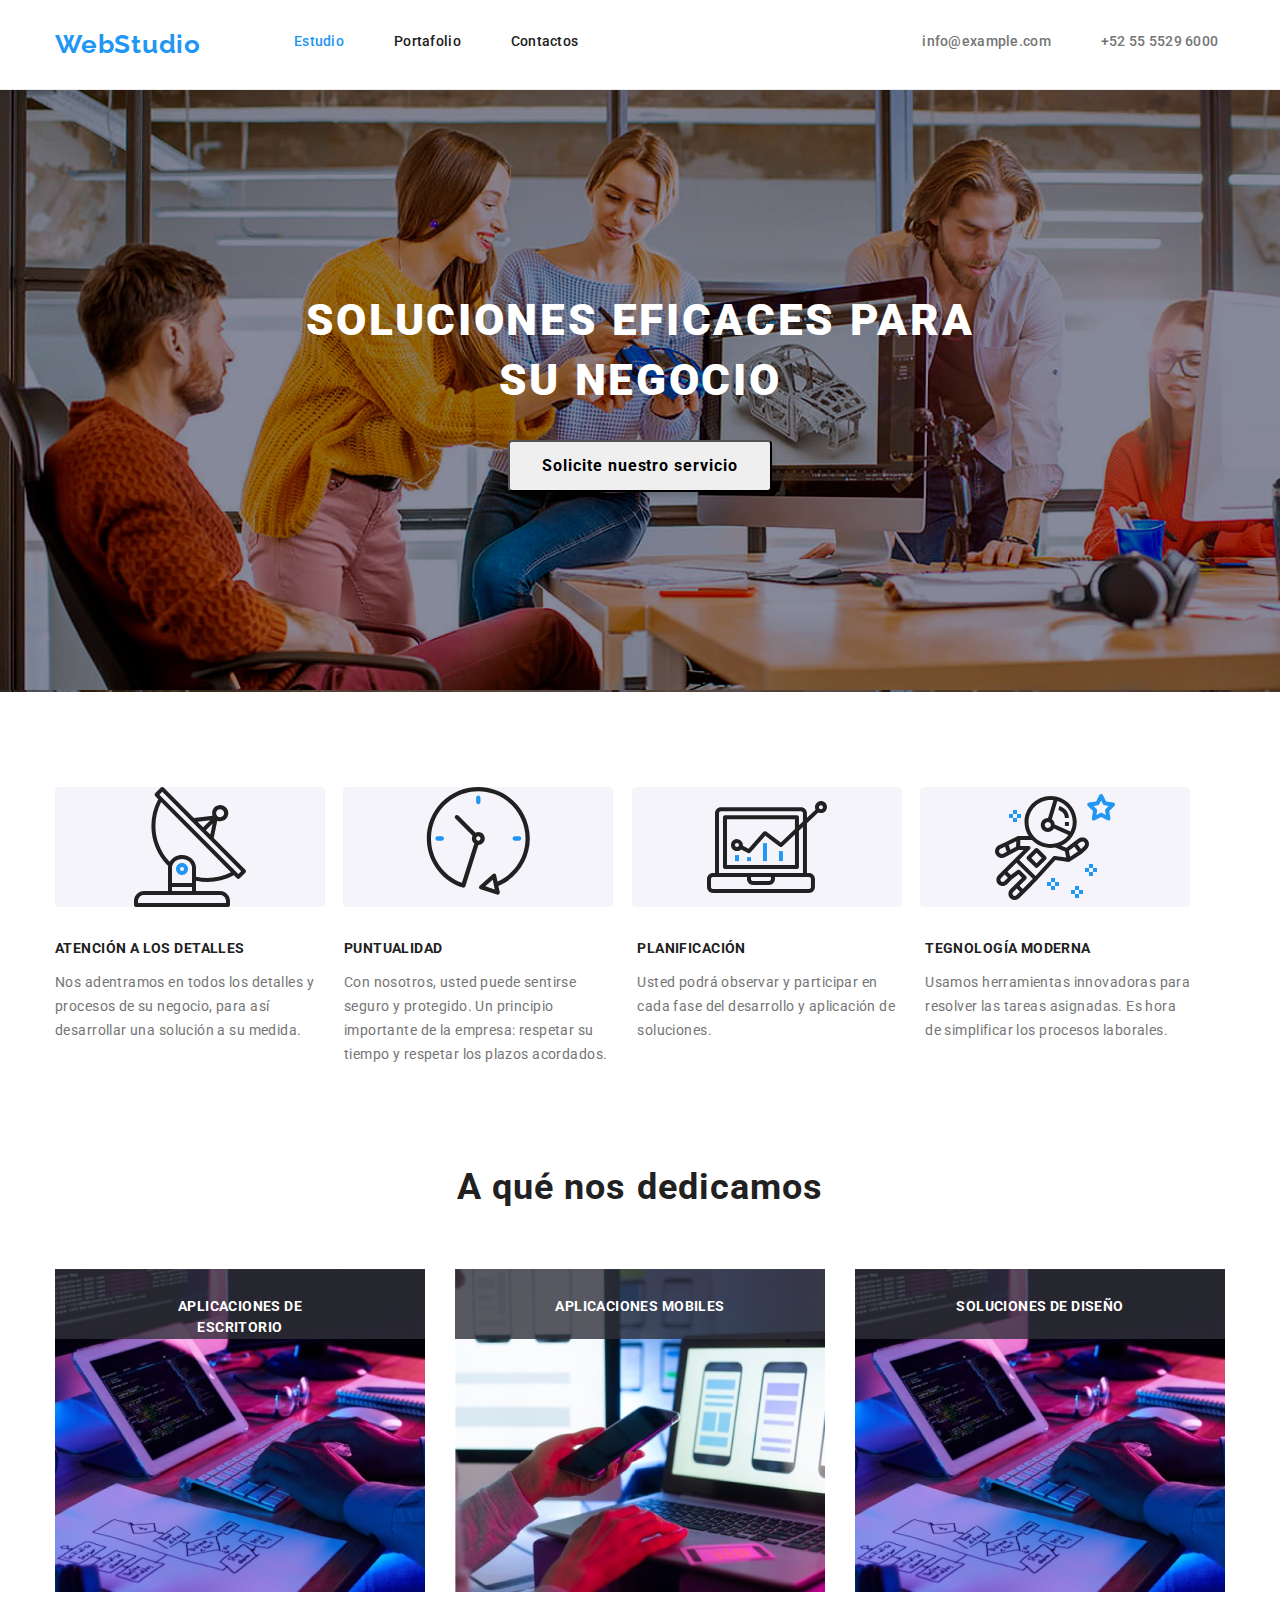
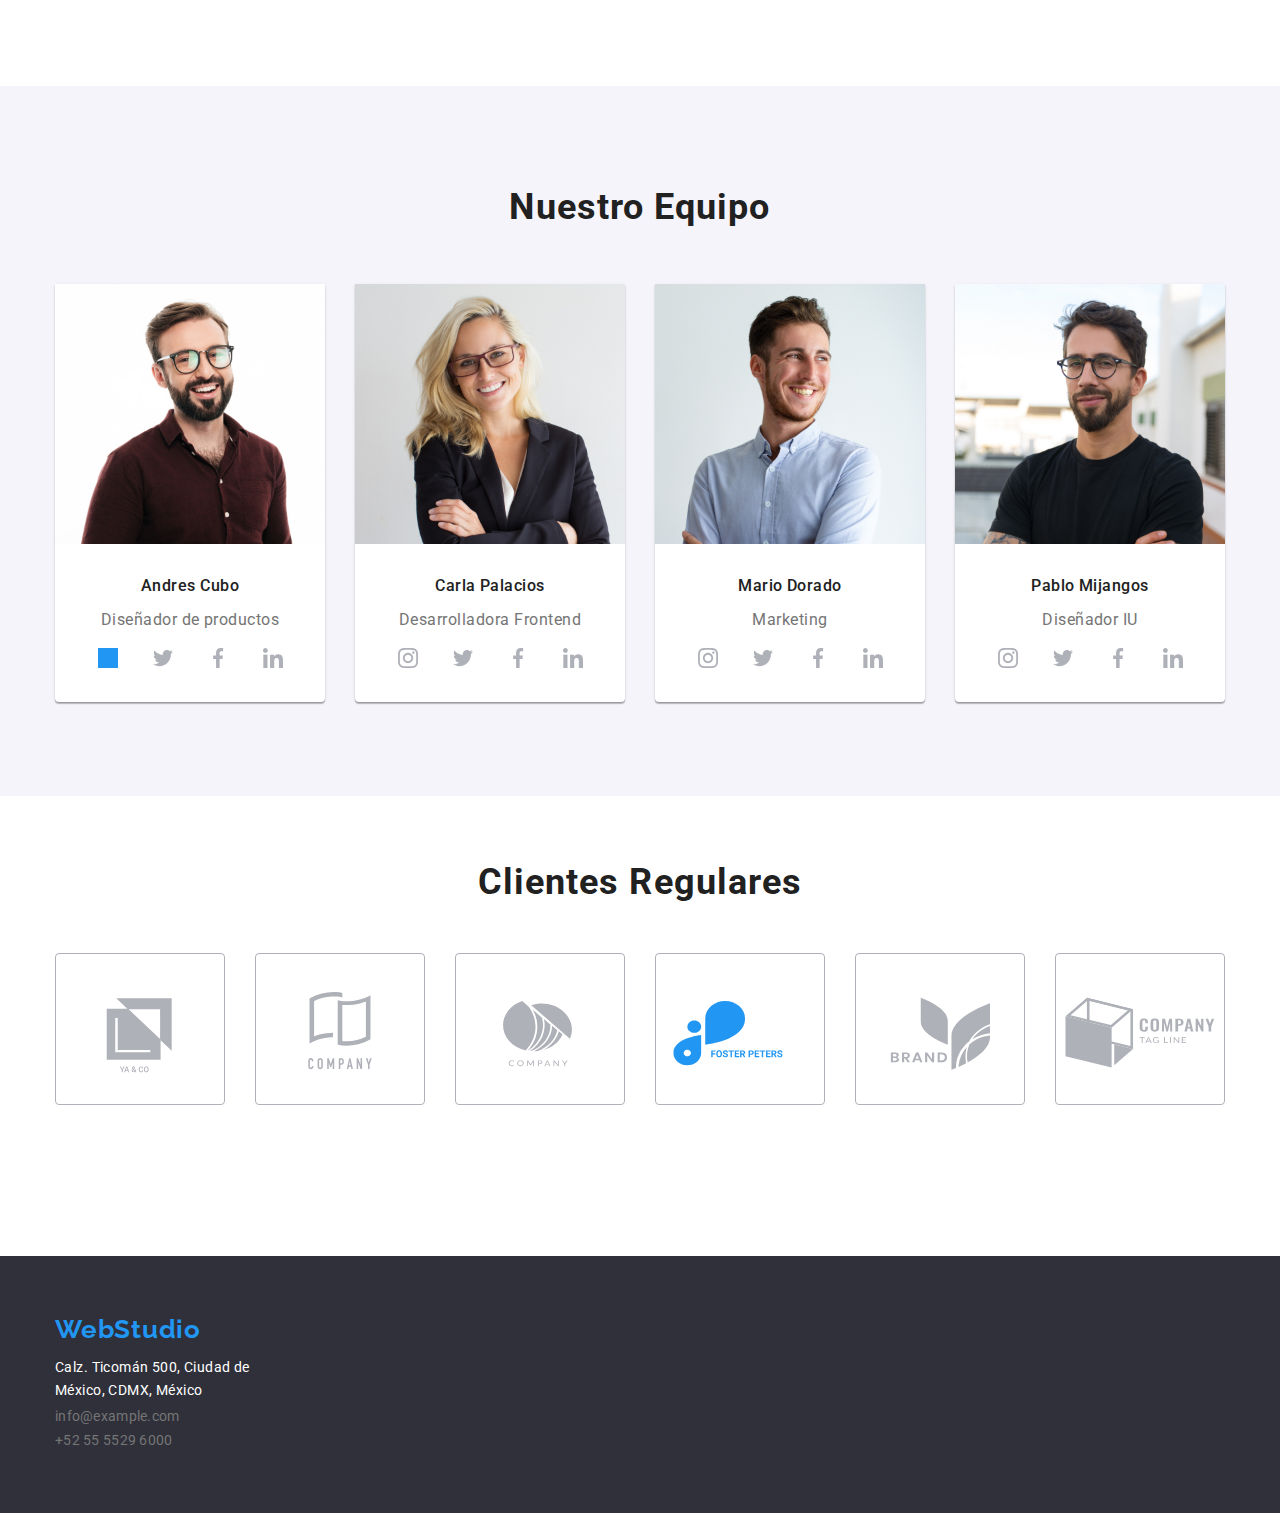
==== index.html @ c30c20b8 "Cambios de medio de al codigo para complementar la actividad" ====
<!DOCTYPE html>
<html lang="en">
  <head>
    <meta charset="UTF-8" />
    <meta http-equiv="X-UA-Compatible" content="IE=edge" />
    <meta name="viewport" content="width=device-width, initial-scale=1.0" />
    <title>Tarea de Casa</title>
    <link
      rel="stylesheet"
      href="https://cdnjs.cloudflare.com/ajax/libs/modern-normalize/1.0.0/modern-normalize.min.css"
    />
    <link rel="stylesheet" href="./css/styles.css" />
    <link rel="preconnect" href="https://fonts.googleapis.com" />
    <link rel="preconnect" href="https://fonts.gstatic.com" crossorigin />
    <link
      href="https://fonts.googleapis.com/css2?family=Raleway:wght@700&family=Roboto:wght@400;500;700;900&display=swap"
      rel="stylesheet"
    />
  </head>
  <body>
    <header class="container-header">
      <div class="container flex">
        <nav class="container-nav">
          <a class="header-webstudio" href="webStudio">WebStudio</a>
          <ul class="set-header">
            <li class="item-header">
              <a class="header-text" style="color: #2196f3" href="./index.html">
                Estudio</a
              >
            </li>
            <li class="item-header">
              <a class="header-text" href="./portafolio.html"> Portafolio</a>
            </li>
            <li class="item-header">
              <a class="header-text" href="Contactos"> Contactos</a>
            </li>
          </ul>
        </nav>
        <ul class="set-link-header">
          <li class="item-header">
            <a class="a-header-text" href="info@example.com">
              info@example.com
            </a>
          </li>
          <li class="item-header">
            <a class="a-header-text" href="+525555296000"> +52 55 5529 6000 </a>
          </li>
        </ul>
      </div>
    </header>
    <main>
      <section class="container-heroes">
        <div class="container">
          <h1 class="heroes-title">
            SOLUCIONES EFICACES PARA <br />
            SU NEGOCIO
          </h1>
          <button class="heroes-button" type="button">
            Solicite nuestro servicio
          </button>
        </div>
      </section>
      <!--Grupo 1-->
      <section class="container-indicators">
        <div class="container">
          <div class="box-indicators">
            <svg>
              <use href="./icomoon/symbol-defs.svg#icon-antena-1"></use>
            </svg>
          </div>
          <div class="box-indicators">
            <svg>
              <use href="./icomoon/symbol-defs.svg#icon-reloj-1"></use>
            </svg>
          </div>
          <div class="box-indicators">
            <svg>
              <use href="./icomoon/symbol-defs.svg#icon-diagrama-1"></use>
            </svg>
          </div>
          <div class="box-indicators">
            <svg>
              <use href="./icomoon/symbol-defs.svg#icon-astronauta-1"></use>
            </svg>
          </div>
          <ul class="card-set-indicators">
            <li class="item-indicators">
              <h3 class="indicators-title">ATENCIÓN A LOS DETALLES</h3>
              <p class="indicators-text">
                Nos adentramos en todos los detalles y<br />procesos de su
                negocio, para así <br />desarrollar una solución a su medida.
              </p>
            </li>
            <li class="item-indicators">
              <h3 class="indicators-title">PUNTUALIDAD</h3>
              <p class="indicators-text">
                Con nosotros, usted puede sentirse <br />seguro y protegido. Un
                principio <br />importante de la empresa: respetar su
                <br />tiempo y respetar los plazos acordados.
              </p>
            </li>
            <li class="item-indicators">
              <h3 class="indicators-title">PLANIFICACIÓN</h3>
              <p class="indicators-text">
                Usted podrá observar y participar en <br />cada fase del
                desarrollo y aplicación de <br />soluciones.
              </p>
            </li>
            <li class="item-indicators">
              <h3 class="indicators-title">TEGNOLOGÍA MODERNA</h3>
              <p class="indicators-text">
                Usamos herramientas innovadoras para <br />resolver las tareas
                asignadas. Es hora <br />de simplificar los procesos laborales.
              </p>
            </li>
          </ul>
        </div>
      </section>
      <!--Grupo 3-->
      <section class="container-dedicate">
        <div class="container">
          <h2 class="dedicate-our-title">A qué nos dedicamos</h2>
          <ul class="set-images-dedicate">
            <!--imagen 1-->
            <li class="background desktop-applications">
              <div class="box-dedicate-bottom">
                <p class="text-dedicate">APLICACIONES DE ESCRITORIO</p>
              </div>
            </li>
            <!--imagen 3-->
            <li class="background mobile-apps">
              <div class="box-dedicate-bottom">
                <p class="text-dedicate">APLICACIONES MOBILES</p>
              </div>
            </li>
            <!--imagen 4-->
            <li class="background design-solutions">
              <div class="box-dedicate-bottom">
                <p class="text-dedicate">SOLUCIONES DE DISEÑO</p>
              </div>
            </li>
          </ul>
        </div>
      </section>
      <!--Grupo 2-->
      <section class="our-team">
        <div class="container">
          <h2 class="title-our-team">Nuestro Equipo</h2>
          <!--Tarjetas del equipo-->
          <ul class="set-images-team">
            <!--Tarjeta 1-->
            <li class="item-our-team">
              <img
                class="images-our-team"
                src="./images/andrescubos.jpg"
                alt="Primer Miembro del Equipo"
                width="270"
                height="260"
              />
              <h3 class="name-employee">Andres Cubo</h3>
              <p class="function-employee">Diseñador de productos</p>
              <div class="icons-our-team">
                <svg class="instagram-2">
                  <use href="./icomoon/symbol-defs.svg#icon-instagram-1"></use>
                </svg>
                <svg class="twitter">
                  <use href="./icomoon/symbol-defs.svg#icon-twitter"></use>
                </svg>
                <svg class="facebook">
                  <use href="./icomoon/symbol-defs.svg#icon-facebook"></use>
                </svg>
                <svg class="linkedin">
                  <use href="./icomoon/symbol-defs.svg#icon-linkedin"></use>
                </svg>
              </div>
            </li>
            <!--Tarjeta 2-->
            <li class="item-our-team">
              <img
                class="images-our-team"
                src="./images/carlapalacios.jpg"
                alt="Segundo Miembro del Equipo"
                width="270"
                height="260"
              />
              <h3 class="name-employee">Carla Palacios</h3>
              <p class="function-employee">Desarrolladora Frontend</p>
              <div class="icons-our-team">
                <svg class="instagram-1">
                  <use href="./icomoon/symbol-defs.svg#icon-instagram"></use>
                </svg>
                <svg class="twitter">
                  <use href="./icomoon/symbol-defs.svg#icon-twitter"></use>
                </svg>
                <svg class="facebook">
                  <use href="./icomoon/symbol-defs.svg#icon-facebook"></use>
                </svg>
                <svg class="linkedin">
                  <use href="./icomoon/symbol-defs.svg#icon-linkedin"></use>
                </svg>
              </div>
            </li>
            <!--Tarjeta 3-->
            <li class="item-our-team">
              <img
                class="images-our-team"
                src="./images/mariodorado.jpg"
                alt="Tercer Miembro del Equipo"
                width="270"
                height="260"
              />
              <h3 class="name-employee">Mario Dorado</h3>
              <p class="function-employee">Marketing</p>
              <div class="icons-our-team">
                <svg class="instagram-1">
                  <use href="./icomoon/symbol-defs.svg#icon-instagram"></use>
                </svg>
                <svg class="twitter">
                  <use href="./icomoon/symbol-defs.svg#icon-twitter"></use>
                </svg>
                <svg class="facebook">
                  <use href="./icomoon/symbol-defs.svg#icon-facebook"></use>
                </svg>
                <svg class="linkedin">
                  <use href="./icomoon/symbol-defs.svg#icon-linkedin"></use>
                </svg>
              </div>
            </li>
            <!--Tarjeta 4-->
            <li class="item-our-team">
              <img
                class="images-our-team"
                src="./images/pablomijangos.jpg"
                alt="cuarto Miembro del Equipo"
                width="270"
                height="260"
              />
              <h3 class="name-employee">Pablo Mijangos</h3>
              <p class="function-employee">Diseñador IU</p>
              <div class="icons-our-team">
                <div>
                  <svg class="instagram-1">
                    <use href="./icomoon/symbol-defs.svg#icon-instagram"></use>
                  </svg>
                </div>
                <svg class="twitter">
                  <use href="./icomoon/symbol-defs.svg#icon-twitter"></use>
                </svg>
                <svg class="facebook">
                  <use href="./icomoon/symbol-defs.svg#icon-facebook"></use>
                </svg>
                <svg class="linkedin">
                  <use href="./icomoon/symbol-defs.svg#icon-linkedin"></use>
                </svg>
              </div>
            </li>
          </ul>
        </div>
      </section>
      <section class="container-regular-customers">
        <div class="container">
          <h2 class="title-regular-customers">Clientes Regulares</h2>
          <div class="box-regular-customer">
            <svg class="logos-regular-customer">
              <use
                class="item-regular-customer"
                href="./icomoon/symbol-defs.svg#icon-logo-1"
              ></use>
            </svg>
            <svg class="logos-regular-customer">
              <use
                class="item-regular-customer"
                href="./icomoon/symbol-defs.svg#icon-logo-2"
              ></use>
            </svg>
            <svg class="logos-regular-customer">
              <use
                class="item-regular-customer"
                href="./icomoon/symbol-defs.svg#icon-logo-3"
              ></use>
            </svg>
            <svg class="logos-regular-customer">
              <use
                class="item-regular-customer"
                href="./icomoon/symbol-defs.svg#icon-logo-4"
              ></use>
            </svg>
            <svg class="logos-regular-customer">
              <use
                class="item-regular-customer"
                href="./icomoon/symbol-defs.svg#icon-logo-5"
              ></use>
            </svg>
            <svg class="logos-regular-customer">
              <use
                class="item-regular-customer"
                href="./icomoon/symbol-defs.svg#icon-logo-6"
              ></use>
            </svg>
          </div>
        </div>
      </section>
    </main>
    <!--Base-->
    <footer class="container-footer">
      <div class="container">
        <a class="header-webstudio-footer" href="webStudio">WebStudio</a>
        <address class="address-footer">
          <p class="p-footer">
            Calz. Ticomán 500, Ciudad de <br />México, CDMX, México
          </p>
          <ul class="set-addrees-footer">
            <li class="item-a-footer">
              <a class="a-footer" href="info@example.com"> info@example.com</a>
            </li>
            <li class="item-a-footer">
              <a class="a-footer" href="+525555296000"> +52 55 5529 6000 </a>
            </li>
          </ul>
        </address>
      </div>
    </footer>
  </body>
</html>
---- css/styles.css ----
html {
  box-sizing: border-box;
}

:root {
  --color-text: #212121;
  --background-color-heroes: #2f303a;
  --border-buttom-header-color: #ececec;
  --background-color-header: #ffffff;
  --background-color-team: #f5f4fa;
  --color-pseudoclase: #2196f3;
  --color-link: #757575;
  --item-products-border: #eeeeee;
}

*,
*::after,
*::before {
  box-sizing: inherit;
}
/* Estilos para poner a cero la sangría superior de los elementos */
h1,
h2,
h3,
h4,
h5,
h6,
p {
  margin-top: 0;
  margin-bottom: 0;
}
/* Clase para restablecer las propiedades básicas de las listas (ul) */
ul {
  list-style: none;
  padding-left: 0;
  text-decoration: none;
  margin: 0;
}
/* Clase para restablecer las propiedades básicas de los enlaces */
a {
  text-decoration: none;
  color: inherit;
}
/* Propiedades para la correcta visualización de las imágenes */
img {
  display: block;
  max-width: 100%;
  height: auto;
}
/* Propiedad para anular la cursiva en address */

address {
  font-style: normal;
}

body {
  font-size: 14px;
  font-family: 'Roboto', sans-serif;
  letter-spacing: 0.03em;
  color: var(--color-text);
}

#icon-antena-1 {
  height: 70px;
  width: 65px;
  border-radius: 0px;
}

/* header */

.container {
  width: 1200px;
  padding-left: 15px;
  padding-right: 15px;
  margin-left: auto;
  margin-right: auto;
}

.flex {
  display: flex;
}

.container-header {
  display: flex;
  background-color: var(--background-color-header);
  border-bottom: 1px solid var(--border-buttom-header-color);
}

.container-nav {
  display: flex;
}

.header-webstudio {
  color: var(--color-pseudoclase);
  font-family: 'Raleway', sans-serif;
  font-size: 26px;
  font-weight: 700;
  line-height: 1.1em;
  letter-spacing: 0.03em;
  text-align: right;
  text-decoration: none;
  padding: 30px 0px;
  margin-right: 93px;
}

.set-header {
  display: flex;
  padding: 30px 0px;
  margin-right: 344px;
}

.header-text {
  font-size: 14px;
  font-weight: 500;
  line-height: 1.7em;
  letter-spacing: 0.02em;
  text-decoration: none;
}

.header-text:hover,
.header-text:focus {
  color: var(--color-pseudoclase);
  text-decoration: underline;
}

.set-link-header {
  display: flex;
  padding: 30px 0px;
}

.item-header {
  display: flex;
}

.item-header:not(:last-child) {
  margin-right: 50px;
}

.a-header-text {
  color: var(--color-link);
  font-weight: 500;
  font-size: 14px;
  line-height: 1.7em;
  letter-spacing: 0.02em;
  text-decoration: none;
  text-align: right;
}

.a-header-text:hover,
.a-header-text:focus {
  color: var(--color-pseudoclase);
  text-decoration: underline;
}

/* Main Section Heroes */

.container-heroes {
  background-image: url(/images/Imagen.jpg);
  padding-top: 200px;
  padding-bottom: 200px;
}

.heroes-title {
  color: white;

  font-style: normal;
  font-weight: 900;
  font-size: 44px;
  line-height: 60px;

  text-align: center;
  letter-spacing: 0.06em;
  text-transform: uppercase;
}

.heroes-button {
  margin: auto;
  gap: 10px;
  padding: 10px 32px;
  font-style: normal;
  font-weight: 700;
  font-size: 16px;
  line-height: 1.8;
  display: flex;
  letter-spacing: 0.06em;
  cursor: pointer;
  box-shadow: 0px 4px 4px rgba(0, 0, 0, 0.15);
  border-radius: 4px;
  margin-top: 30px;
}

.heroes-button:hover,
.heroes-button:focus {
  background-color: var(--color-pseudoclase);
  color: white;
}

.heroes-button:active {
  background-color: var(--color-pseudoclase);
  color: white;
}

/* Main Section indicators */

.container-indicators {
  padding-top: 95px;
  padding-bottom: 94px;
}

.box-indicators {
  width: 270px;
  height: 120px;
  background: #f5f4fa;
  border-radius: 4px;
  margin-bottom: 30px;
  display: inline-flex;
  margin-right: 15px;
}

#icon-antena-1 {
  width: 70px;
  height: 65.32px;
}

.card-set-indicators {
  display: flex;
  gap: 30px;
}

.item-indicators {
}

.indicators-title {
  color: var(--color-text);
  font-size: 14px;
  font-weight: 700;
  line-height: 1.7;
  letter-spacing: 0.03em;
  text-align: left;
  margin-bottom: 10px;
}

.indicators-text {
  color: var(--color-link);
  font-size: 14px;
  font-weight: 400;
  line-height: 1.7;
  letter-spacing: 0.03em;
  text-align: left;
}

/* Main Section dedicate */

.container-dedicate {
  margin: auto;
  mix-blend-mode: normal;
}

.dedicate-our-title {
  font-size: 36px;
  font-weight: 700;
  line-height: 1.5;
  letter-spacing: 0.03em;
  text-align: center;
  margin-bottom: 55.05px;
}

.set-images-dedicate {
  display: flex;
  margin: auto;
  justify-content: center;
  gap: 30px;
}

.background {
  width: 373px;
  height: 323px;
}

.desktop-applications {
  background-image: url(/images/computablet1.jpg);
}

.mobile-apps {
  background-image: url(/images/compucelular2.jpg);
}

.design-solutions {
  background-image: url(/images/computablet1.jpg);
}

.box-dedicate-bottom {
  width: 370px;
  height: 70px;
  background: rgba(47, 48, 58, 0.8);
}

.text-dedicate {
  font-weight: 700;
  font-size: 14px;
  line-height: 1.5;
  text-align: center;
  letter-spacing: 0.03em;
  text-transform: uppercase;
  color: var(--background-color-header);
  padding: 27px 79px;
}

/* Main Section team */

.our-team {
  margin-top: 94px;
  background-color: var(--background-color-team);
}

.title-our-team {
  font-size: 36px;
  font-weight: 700;
  line-height: 1.5;
  letter-spacing: 0.03em;
  text-align: center;
  margin: auto;
  padding-top: 94px;
}

.set-images-team {
  display: flex;
  margin-top: 50px;
  padding-bottom: 94px;
  gap: 30px;
}

.item-our-team {
  box-shadow: 0px 1px 3px rgba(0, 0, 0, 0.12), 0px 1px 1px rgba(0, 0, 0, 0.14),
    0px 2px 1px rgba(0, 0, 0, 0.2);
  border-radius: 0px 0px 4px 4px;
  background-color: white;
}

.name-employee {
  color: var(--color-text);
  font-size: 16px;
  font-weight: 500;
  line-height: 1.5;
  letter-spacing: 0.03em;
  text-align: center;
  padding-top: 30px;
}

.function-employee {
  color: var(--color-link);
  font-size: 16px;
  font-weight: 400;
  line-height: 1.5;
  letter-spacing: 0.03em;
  text-align: center;
  margin-top: 10px;
}

.icons-our-team {
  display: flex;
  margin-top: 16px;
  margin-bottom: 30px;
  justify-content: center;
  gap: 35px;
}

.instagram-1 {
  height: 20px;
  width: 20px;
}

.instagram-2 {
  background-color: #2196f3;
  height: 20px;
  width: 20px;
}

.twitter {
  height: 20px;
  width: 20px;
}

.facebook {
  height: 20px;
  width: 20px;
}

.linkedin {
  height: 20px;
  width: 20px;
}

.container-regular-customers {
}

.title-regular-customers {
  font-size: 36px;
  font-weight: 700;
  line-height: 1.5;
  letter-spacing: 0.03em;
  text-align: center;
  margin-top: 59px;
  margin-bottom: 44px;
}

.box-regular-customer {
  display: flex;
  gap: 30px;
  margin-bottom: 151px;
}

.logos-regular-customer {
  box-sizing: border-box;
  border: 1px solid #afb1b8;
  border-radius: 4px;
}

.item-regular-customer {
  padding: 14px 32px;
}

/* page Briefcase*/

/* Desde este punto se maneja la pagina de portafolio */

/* main section FilterBriefcase */

.container-briefcase {
  background-color: white;
  margin: auto;
}

.set-filter-briefcase {
  display: flex;
  padding-top: 106px;
  align-items: center;
  justify-content: center;
}

.item-filter-briefcase {
  margin-right: 8px;
}

.filter-briefcase {
  border-radius: 4px;
  font-size: 16px;
  font-weight: 500;
  line-height: 1.5;
  letter-spacing: 0.03em;
  text-align: center;
  border: none;
  cursor: pointer;
  padding: 6px 24px;
}

.todo {
  background: var(--color-pseudoclase);
  color: white;
  text-align: center;
}

.filter-briefcase:hover,
.filter-briefcase:focus {
  background: var(--color-pseudoclase);
  color: white;
}

/* main section products */

.set-products {
  display: flex;
  flex-wrap: wrap;
  margin-top: 50px;
  margin-bottom: 82px;
  gap: 26px;
}

.item-products {
  background-color: var(--background-color-header);
  border-radius: 4px;
  border: 1px solid var(--item-products-border);
  margin-bottom: 30px;
}

.title-information {
  cursor: pointer;
  font-size: 18px;
  font-weight: 700;
  line-height: 1.2;
  letter-spacing: 0.06em;
  text-align: left;
  padding-top: 20px;
  padding-left: 24px;
  padding-right: 20px;
}

.contens-information {
  cursor: pointer;
  color: #757575;
  font-size: 16px;
  line-height: 1.5;
  letter-spacing: 0.03em;
  text-align: left;
  padding-left: 24px;
  padding-right: 24px;
  padding-bottom: 20px;
  margin-top: 4px;
}

/* Footer */

footer {
  color: white;
  background-color: var(--background-color-heroes);
}

.container-footer {
  padding-top: 60px;
  padding-bottom: 60px;
}

.header-webstudio-footer {
  color: var(--color-pseudoclase);
  font-family: 'Raleway', sans-serif;
  font-size: 26px;
  font-weight: 700;
  line-height: 1;
  letter-spacing: 0.03em;
  text-decoration: none;
  cursor: pointer;
  margin-top: 60px;
}

.address-footer {
  display: block;
}

.p-footer {
  font-size: 14px;
  font-weight: 400;
  line-height: 1.7;
  letter-spacing: 0.03em;
  margin-bottom: 2px;
  margin-top: 14px;
}

.set-addrees-footer {
  display: block;
  margin: auto;
}

.item-a-footer {
  margin: auto;
}

.a-footer:hover,
.a-footer:focus {
  color: var(--color-pseudoclase);
}

.a-footer:active {
  color: var(--color-pseudoclase);
}

.a-footer {
  color: var(--color-link);
  font-weight: 400;
  font-size: 14px;
  line-height: 1.7;
  letter-spacing: 0.02em;
  margin-bottom: 47px;
  padding-bottom: 9px;
}
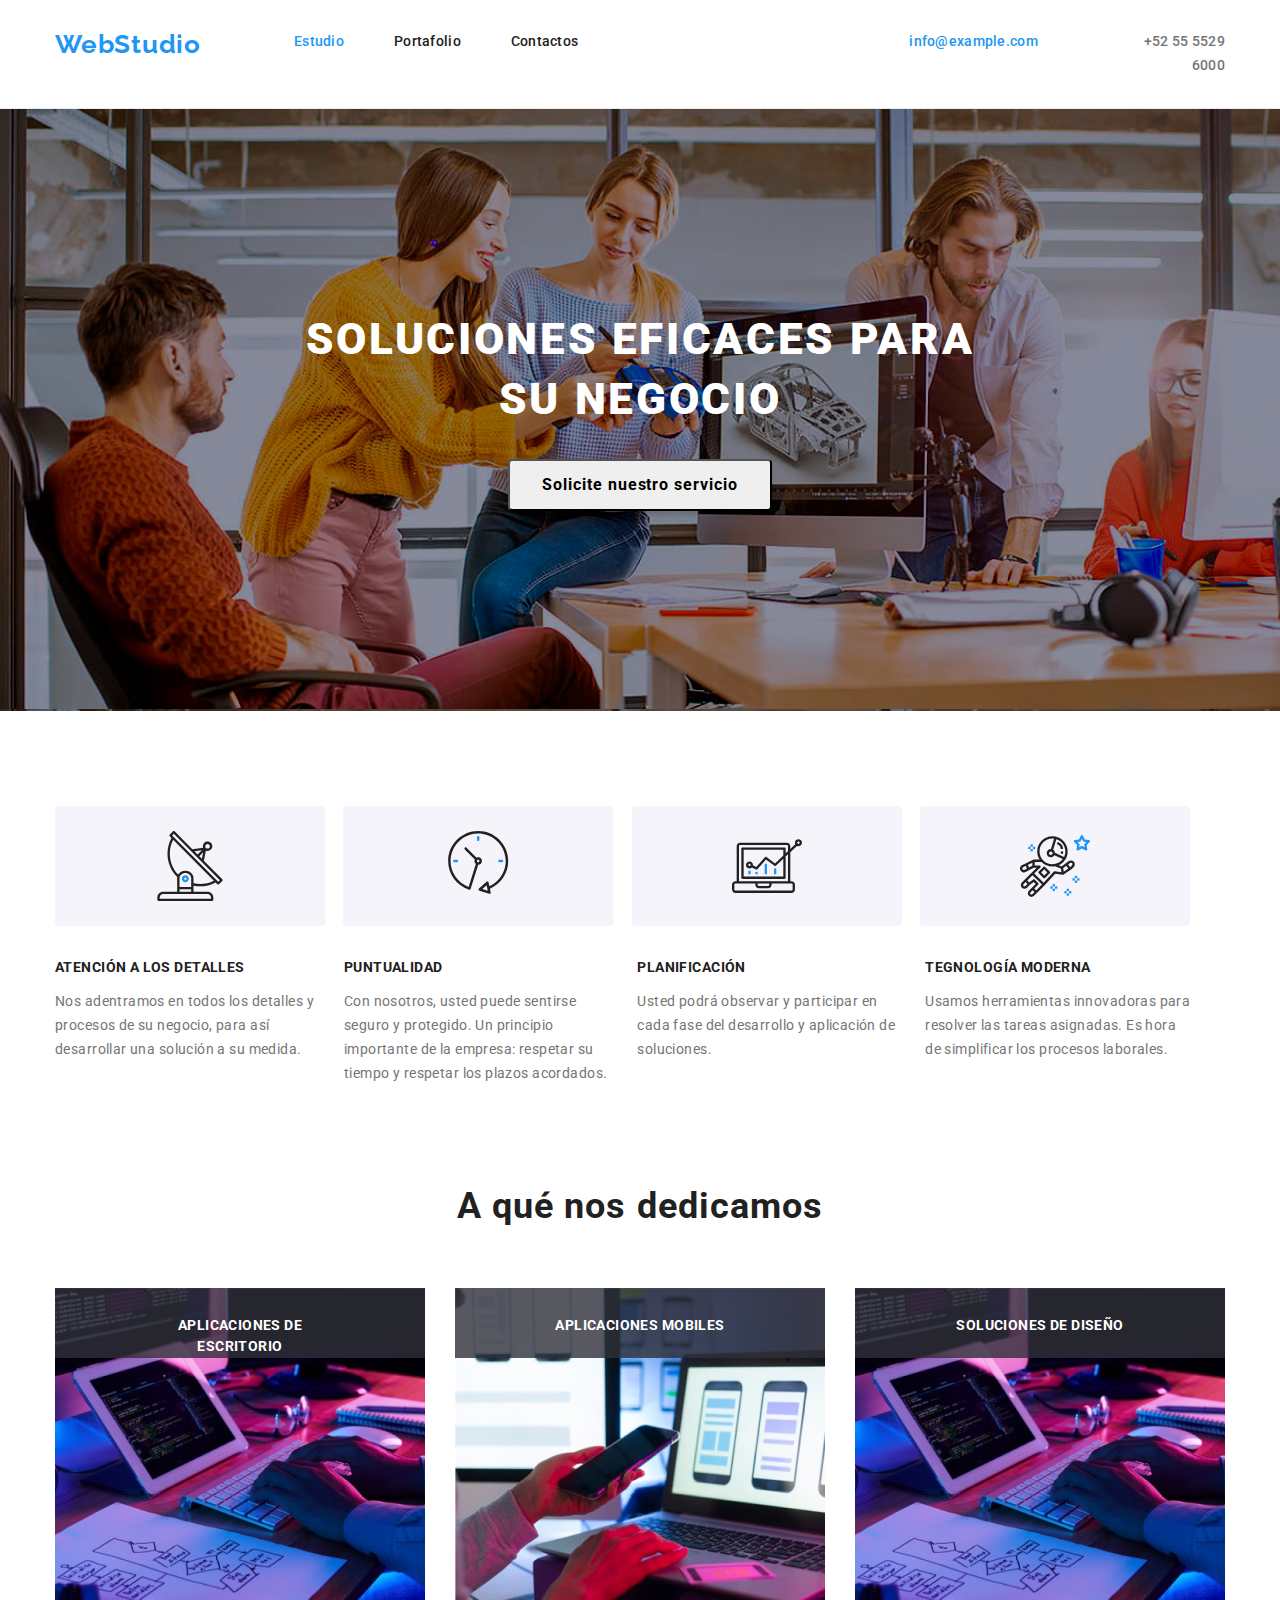
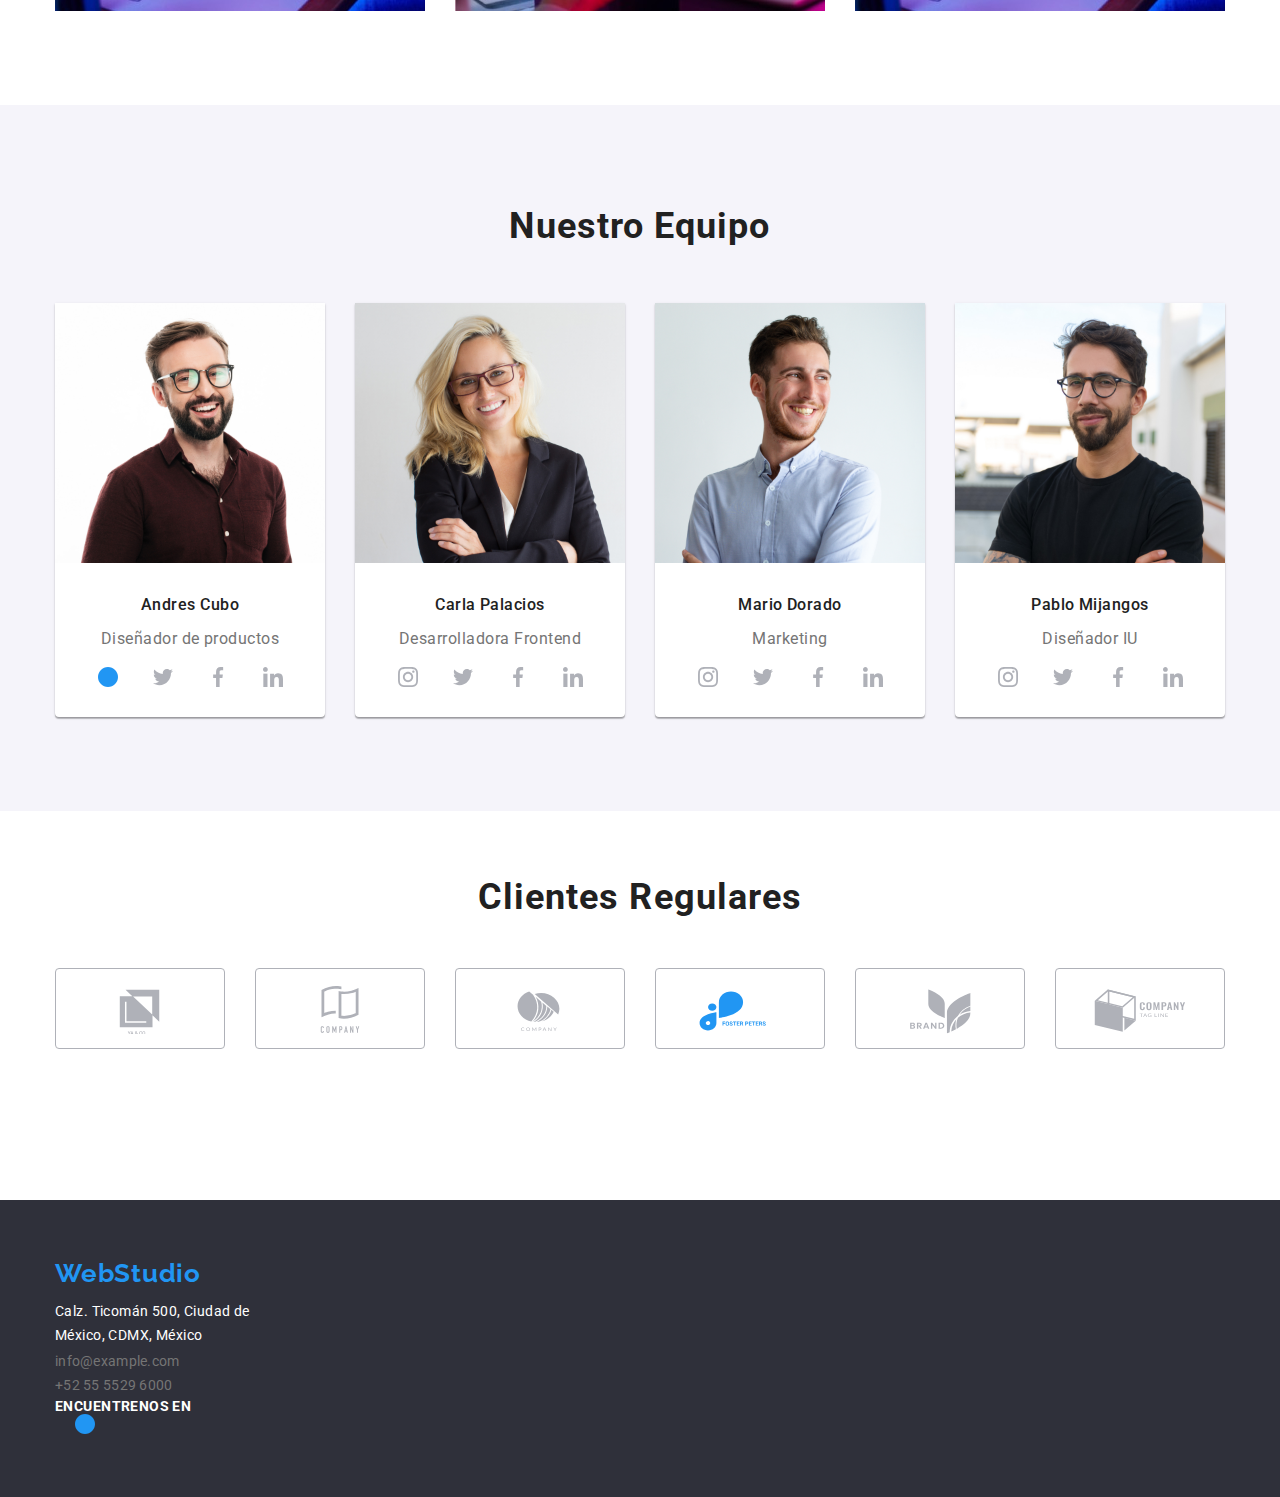
==== commit fa08642a: "Cambios de codigo 2" ====
--- a/index.html
+++ b/index.html
@@ -38,11 +38,17 @@
         </nav>
         <ul class="set-link-header">
           <li class="item-header">
-            <a class="a-header-text" href="info@example.com">
+            <svg class="icons-header">
+              <use href="./icomoon/symbol-defs.svg#icon-sobre-activable"></use>
+            </svg>
+            <a class="a-header-text email" href="info@example.com">
               info@example.com
             </a>
           </li>
           <li class="item-header">
+            <svg class="icons-header">
+              <use href="./icomoon/symbol-defs.svg#icon-telefonio"></use>
+            </svg>
             <a class="a-header-text" href="+525555296000"> +52 55 5529 6000 </a>
           </li>
         </ul>
@@ -64,22 +70,22 @@
       <section class="container-indicators">
         <div class="container">
           <div class="box-indicators">
-            <svg>
+            <svg class="icons-indicators">
               <use href="./icomoon/symbol-defs.svg#icon-antena-1"></use>
             </svg>
           </div>
           <div class="box-indicators">
-            <svg>
+            <svg class="icons-indicators">
               <use href="./icomoon/symbol-defs.svg#icon-reloj-1"></use>
             </svg>
           </div>
           <div class="box-indicators">
-            <svg>
+            <svg class="icons-indicators">
               <use href="./icomoon/symbol-defs.svg#icon-diagrama-1"></use>
             </svg>
           </div>
           <div class="box-indicators">
-            <svg>
+            <svg class="icons-indicators">
               <use href="./icomoon/symbol-defs.svg#icon-astronauta-1"></use>
             </svg>
           </div>
@@ -161,7 +167,10 @@
               <p class="function-employee">Diseñador de productos</p>
               <div class="icons-our-team">
                 <svg class="instagram-2">
-                  <use href="./icomoon/symbol-defs.svg#icon-instagram-1"></use>
+                  <use href="./icomoon/symbol-defs.svg#icon-Elipse-1"></use>
+                  <use
+                    href="./icomoon/symbol-defs.svg#icon-instagram-2-fondo-lblanco"
+                  ></use>
                 </svg>
                 <svg class="twitter">
                   <use href="./icomoon/symbol-defs.svg#icon-twitter"></use>
@@ -238,11 +247,9 @@
               <h3 class="name-employee">Pablo Mijangos</h3>
               <p class="function-employee">Diseñador IU</p>
               <div class="icons-our-team">
-                <div>
-                  <svg class="instagram-1">
-                    <use href="./icomoon/symbol-defs.svg#icon-instagram"></use>
-                  </svg>
-                </div>
+                <svg class="instagram-1">
+                  <use href="./icomoon/symbol-defs.svg#icon-instagram"></use>
+                </svg>
                 <svg class="twitter">
                   <use href="./icomoon/symbol-defs.svg#icon-twitter"></use>
                 </svg>
@@ -262,40 +269,22 @@
           <h2 class="title-regular-customers">Clientes Regulares</h2>
           <div class="box-regular-customer">
             <svg class="logos-regular-customer">
-              <use
-                class="item-regular-customer"
-                href="./icomoon/symbol-defs.svg#icon-logo-1"
-              ></use>
-            </svg>
-            <svg class="logos-regular-customer">
-              <use
-                class="item-regular-customer"
-                href="./icomoon/symbol-defs.svg#icon-logo-2"
-              ></use>
-            </svg>
-            <svg class="logos-regular-customer">
-              <use
-                class="item-regular-customer"
-                href="./icomoon/symbol-defs.svg#icon-logo-3"
-              ></use>
-            </svg>
-            <svg class="logos-regular-customer">
-              <use
-                class="item-regular-customer"
-                href="./icomoon/symbol-defs.svg#icon-logo-4"
-              ></use>
-            </svg>
-            <svg class="logos-regular-customer">
-              <use
-                class="item-regular-customer"
-                href="./icomoon/symbol-defs.svg#icon-logo-5"
-              ></use>
-            </svg>
-            <svg class="logos-regular-customer">
-              <use
-                class="item-regular-customer"
-                href="./icomoon/symbol-defs.svg#icon-logo-6"
-              ></use>
+              <use href="./icomoon/symbol-defs.svg#icon-logo-1"></use>
+            </svg>
+            <svg class="logos-regular-customer">
+              <use href="./icomoon/symbol-defs.svg#icon-logo-2"></use>
+            </svg>
+            <svg class="logos-regular-customer">
+              <use href="./icomoon/symbol-defs.svg#icon-logo-3"></use>
+            </svg>
+            <svg class="logos-regular-customer">
+              <use href="./icomoon/symbol-defs.svg#icon-logo-4"></use>
+            </svg>
+            <svg class="logos-regular-customer">
+              <use href="./icomoon/symbol-defs.svg#icon-logo-5"></use>
+            </svg>
+            <svg class="logos-regular-customer">
+              <use href="./icomoon/symbol-defs.svg#icon-logo-6"></use>
             </svg>
           </div>
         </div>
@@ -317,6 +306,55 @@
               <a class="a-footer" href="+525555296000"> +52 55 5529 6000 </a>
             </li>
           </ul>
+          <div class="container-footer-icons">
+            <p class="title-meet">ENCUENTRENOS EN</p>
+            <ul class="set-footer-icons">
+              <li>
+                <svg class="instagram-1">
+                  <use
+                    class="elipse-footer"
+                    href="./icomoon/symbol-defs.svg#icon-Elipse-2"
+                  ></use>
+                  <use
+                    href="./icomoon/symbol-defs.svg#icon-instagram-2-fondo-lblanco"
+                  ></use>
+                </svg>
+              </li>
+              <li>
+                <svg class="twitter elipse-1">
+                  <use
+                    class="elipse-footer"
+                    href="./icomoon/symbol-defs.svg#icon-Elipse-1"
+                  ></use>
+                  <use
+                    href="./icomoon/symbol-defs.svg#icon-twiter-blanco"
+                  ></use>
+                </svg>
+              </li>
+              <li>
+                <svg class="facebook">
+                  <use
+                    class="elipse-footer"
+                    href="./icomoon/symbol-defs.svg#icon-Elipse-2"
+                  ></use>
+                  <use
+                    href="./icomoon/symbol-defs.svg#icon-facebook-blanco"
+                  ></use>
+                </svg>
+              </li>
+              <li>
+                <svg class="linkedin">
+                  <use
+                    class="elipse-footer"
+                    href="./icomoon/symbol-defs.svg#icon-Elipse-2"
+                  ></use>
+                  <use
+                    href="./icomoon/symbol-defs.svg#icon-linkedin-blanco"
+                  ></use>
+                </svg>
+              </li>
+            </ul>
+          </div>
         </address>
       </div>
     </footer>
--- a/css/styles.css
+++ b/css/styles.css
@@ -106,7 +106,7 @@
 .set-header {
   display: flex;
   padding: 30px 0px;
-  margin-right: 344px;
+  margin-right: 305px;
 }
 
 .header-text {
@@ -150,6 +150,17 @@
 .a-header-text:focus {
   color: var(--color-pseudoclase);
   text-decoration: underline;
+}
+
+.email {
+  color: #2196f3;
+}
+
+.icons-header {
+  margin-right: 10px;
+  height: 12px;
+  width: 16px;
+  margin-top: 6px;
 }
 
 /* Main Section Heroes */
@@ -217,17 +228,13 @@
   margin-right: 15px;
 }
 
-#icon-antena-1 {
-  width: 70px;
-  height: 65.32px;
+.icons-indicators {
+  padding: 25px 100px;
 }
 
 .card-set-indicators {
   display: flex;
   gap: 30px;
-}
-
-.item-indicators {
 }
 
 .indicators-title {
@@ -371,7 +378,6 @@
 }
 
 .instagram-2 {
-  background-color: #2196f3;
   height: 20px;
   width: 20px;
 }
@@ -389,9 +395,6 @@
 .linkedin {
   height: 20px;
   width: 20px;
-}
-
-.container-regular-customers {
 }
 
 .title-regular-customers {
@@ -414,10 +417,9 @@
   box-sizing: border-box;
   border: 1px solid #afb1b8;
   border-radius: 4px;
-}
-
-.item-regular-customer {
   padding: 14px 32px;
+  width: 170px;
+  height: 81px;
 }
 
 /* page Briefcase*/
@@ -546,7 +548,7 @@
 }
 
 .set-addrees-footer {
-  display: block;
+  display: inline-block;
   margin: auto;
 }
 
@@ -572,3 +574,19 @@
   margin-bottom: 47px;
   padding-bottom: 9px;
 }
+
+.container-footer-icons {
+  margin: auto;
+}
+
+.title-meet {
+  font-weight: 700;
+  font-size: 14px;
+  line-height: 16px;
+  letter-spacing: 0.03em;
+  text-transform: uppercase;
+}
+
+.set-footer-icons {
+  display: flex;
+}
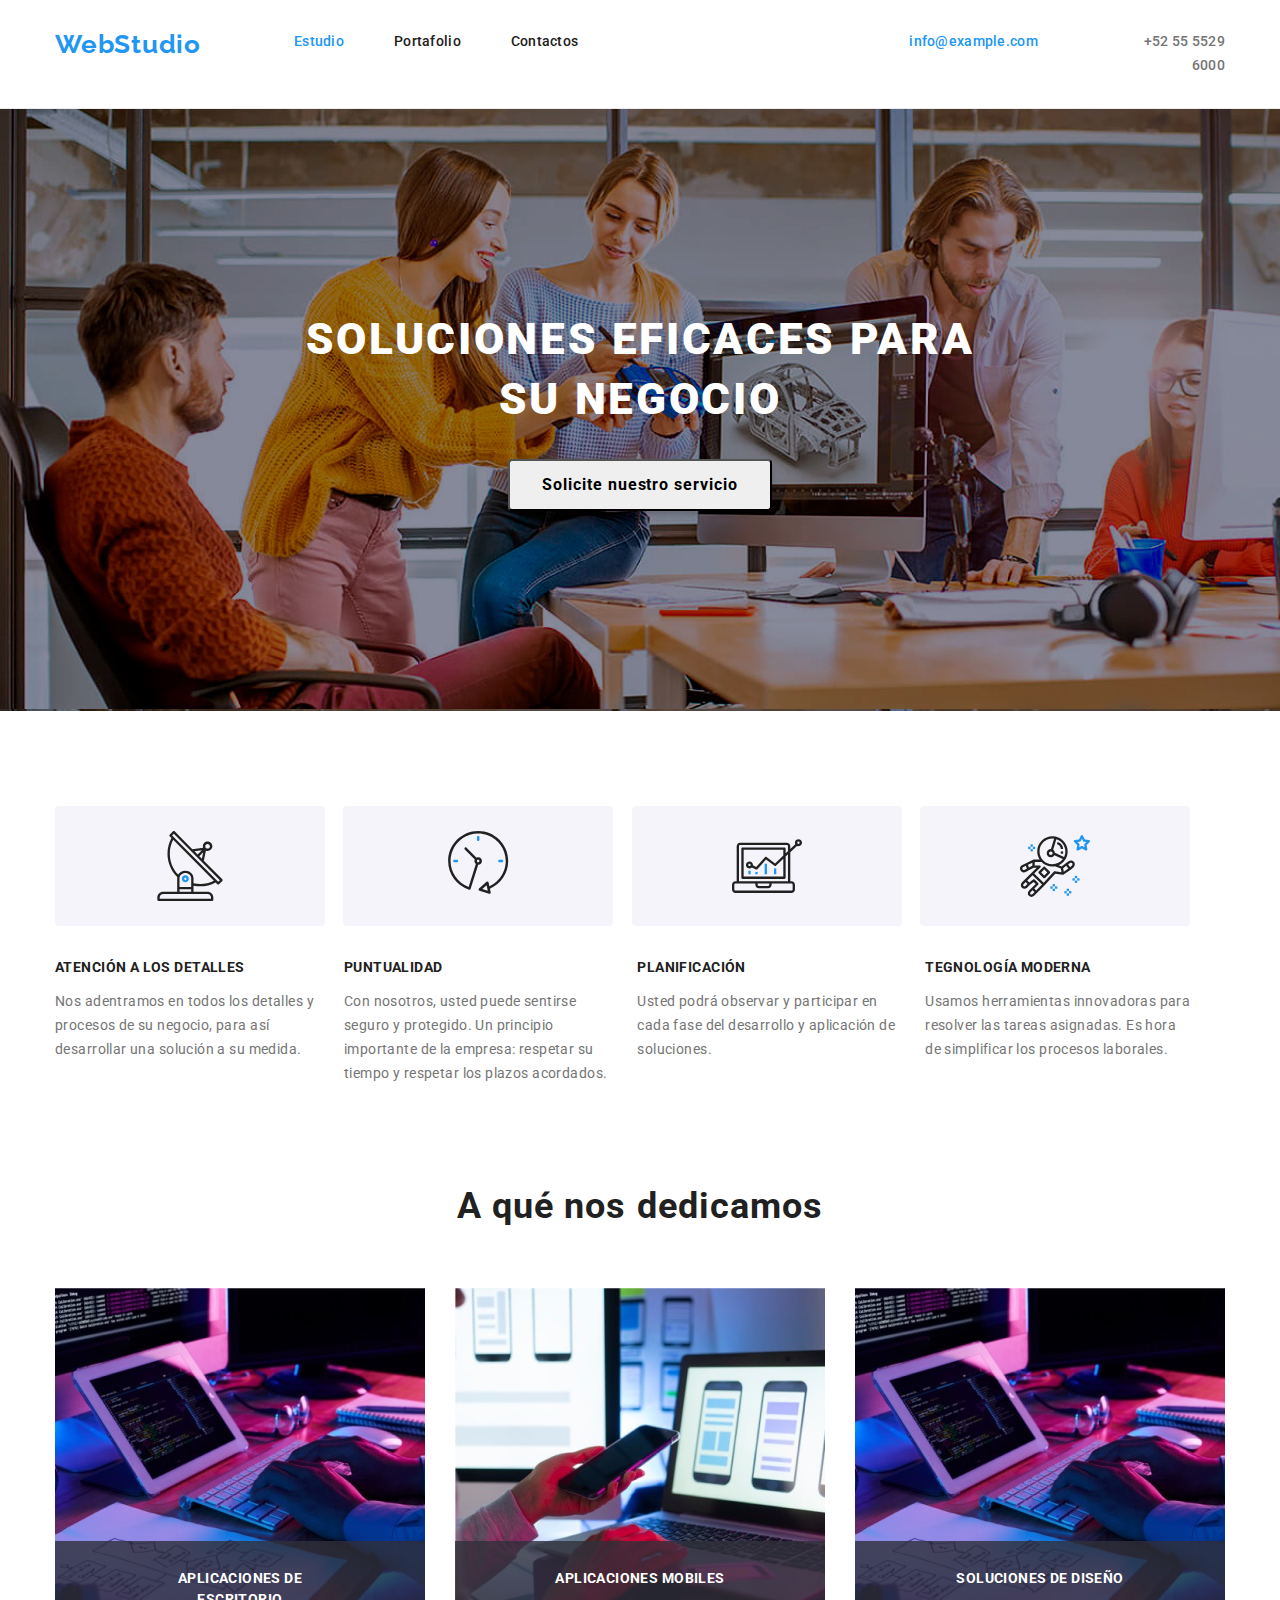
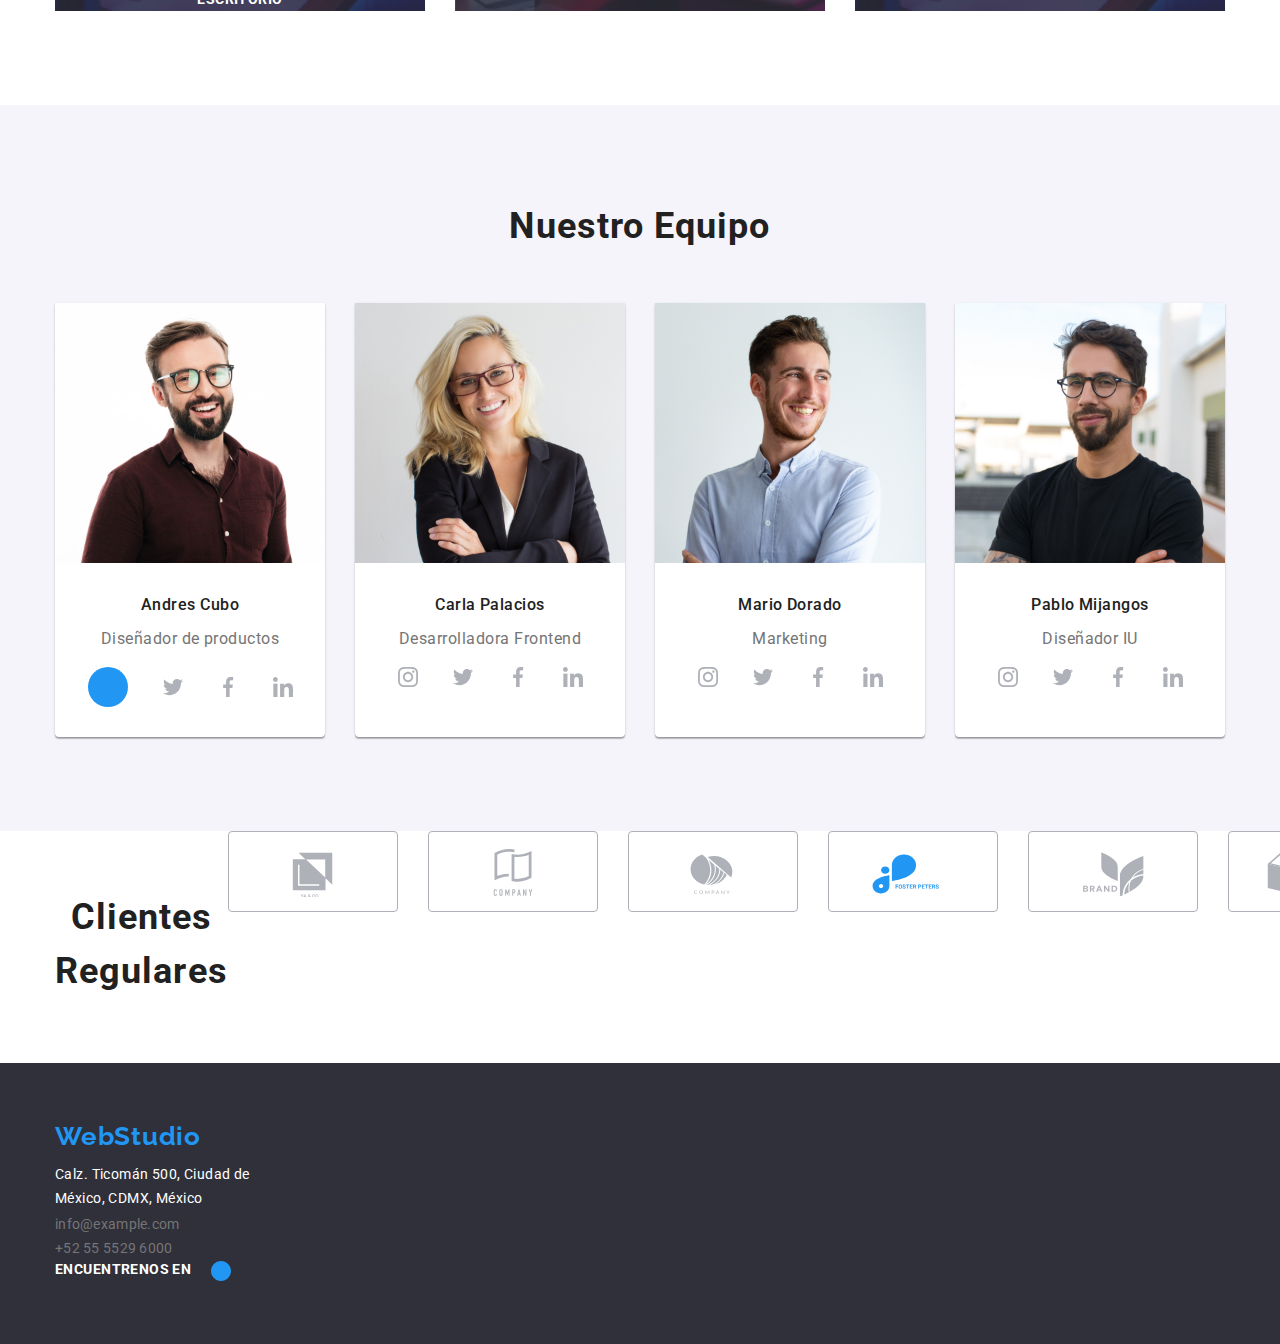
==== commit 67b1c2b4: "Primeros cambios de correccion por slak" ====
--- a/index.html
+++ b/index.html
@@ -166,12 +166,13 @@
               <h3 class="name-employee">Andres Cubo</h3>
               <p class="function-employee">Diseñador de productos</p>
               <div class="icons-our-team">
-                <svg class="instagram-2">
-                  <use href="./icomoon/symbol-defs.svg#icon-Elipse-1"></use>
-                  <use
-                    href="./icomoon/symbol-defs.svg#icon-instagram-2-fondo-lblanco"
-                  ></use>
-                </svg>
+                <div class="circle-our-team-icons" href="">
+                  <svg class="instagram-2">
+                    <use
+                      href="./icomoon/symbol-defs.svg#icon-instagram-2-fondo-lblanco"
+                    ></use>
+                  </svg>
+                </div>
                 <svg class="twitter">
                   <use href="./icomoon/symbol-defs.svg#icon-twitter"></use>
                 </svg>
@@ -265,7 +266,7 @@
         </div>
       </section>
       <section class="container-regular-customers">
-        <div class="container">
+        <div class="container flex">
           <h2 class="title-regular-customers">Clientes Regulares</h2>
           <div class="box-regular-customer">
             <svg class="logos-regular-customer">
@@ -293,69 +294,71 @@
     <!--Base-->
     <footer class="container-footer">
       <div class="container">
-        <a class="header-webstudio-footer" href="webStudio">WebStudio</a>
-        <address class="address-footer">
-          <p class="p-footer">
-            Calz. Ticomán 500, Ciudad de <br />México, CDMX, México
-          </p>
-          <ul class="set-addrees-footer">
-            <li class="item-a-footer">
-              <a class="a-footer" href="info@example.com"> info@example.com</a>
-            </li>
-            <li class="item-a-footer">
-              <a class="a-footer" href="+525555296000"> +52 55 5529 6000 </a>
-            </li>
-          </ul>
-          <div class="container-footer-icons">
-            <p class="title-meet">ENCUENTRENOS EN</p>
-            <ul class="set-footer-icons">
-              <li>
-                <svg class="instagram-1">
-                  <use
-                    class="elipse-footer"
-                    href="./icomoon/symbol-defs.svg#icon-Elipse-2"
-                  ></use>
-                  <use
-                    href="./icomoon/symbol-defs.svg#icon-instagram-2-fondo-lblanco"
-                  ></use>
-                </svg>
+        <div class="block">
+          <a class="header-webstudio-footer" href="webStudio">WebStudio</a>
+          <address class="address-footer">
+            <p class="p-footer">
+              Calz. Ticomán 500, Ciudad de <br />México, CDMX, México
+            </p>
+            <ul class="set-addrees-footer">
+              <li class="item-a-footer">
+                <a class="a-footer" href="info@example.com">
+                  info@example.com</a
+                >
               </li>
-              <li>
-                <svg class="twitter elipse-1">
-                  <use
-                    class="elipse-footer"
-                    href="./icomoon/symbol-defs.svg#icon-Elipse-1"
-                  ></use>
-                  <use
-                    href="./icomoon/symbol-defs.svg#icon-twiter-blanco"
-                  ></use>
-                </svg>
-              </li>
-              <li>
-                <svg class="facebook">
-                  <use
-                    class="elipse-footer"
-                    href="./icomoon/symbol-defs.svg#icon-Elipse-2"
-                  ></use>
-                  <use
-                    href="./icomoon/symbol-defs.svg#icon-facebook-blanco"
-                  ></use>
-                </svg>
-              </li>
-              <li>
-                <svg class="linkedin">
-                  <use
-                    class="elipse-footer"
-                    href="./icomoon/symbol-defs.svg#icon-Elipse-2"
-                  ></use>
-                  <use
-                    href="./icomoon/symbol-defs.svg#icon-linkedin-blanco"
-                  ></use>
-                </svg>
+              <li class="item-a-footer">
+                <a class="a-footer" href="+525555296000"> +52 55 5529 6000 </a>
               </li>
             </ul>
-          </div>
-        </address>
+          </address>
+        </div>
+        <div class="container-footer-icons">
+          <p class="title-meet">ENCUENTRENOS EN</p>
+          <ul class="set-footer-icons">
+            <li>
+              <svg class="instagram-1">
+                <use
+                  class="elipse-footer"
+                  href="./icomoon/symbol-defs.svg#icon-Elipse-2"
+                ></use>
+                <use
+                  href="./icomoon/symbol-defs.svg#icon-instagram-2-fondo-lblanco"
+                ></use>
+              </svg>
+            </li>
+            <li>
+              <svg class="twitter elipse-1">
+                <use
+                  class="elipse-footer"
+                  href="./icomoon/symbol-defs.svg#icon-Elipse-1"
+                ></use>
+                <use href="./icomoon/symbol-defs.svg#icon-twiter-blanco"></use>
+              </svg>
+            </li>
+            <li>
+              <svg class="facebook">
+                <use
+                  class="elipse-footer"
+                  href="./icomoon/symbol-defs.svg#icon-Elipse-2"
+                ></use>
+                <use
+                  href="./icomoon/symbol-defs.svg#icon-facebook-blanco"
+                ></use>
+              </svg>
+            </li>
+            <li>
+              <svg class="linkedin">
+                <use
+                  class="elipse-footer"
+                  href="./icomoon/symbol-defs.svg#icon-Elipse-2"
+                ></use>
+                <use
+                  href="./icomoon/symbol-defs.svg#icon-linkedin-blanco"
+                ></use>
+              </svg>
+            </li>
+          </ul>
+        </div>
       </div>
     </footer>
   </body>
--- a/css/styles.css
+++ b/css/styles.css
@@ -282,6 +282,7 @@
 .background {
   width: 373px;
   height: 323px;
+  position: relative;
 }
 
 .desktop-applications {
@@ -300,6 +301,8 @@
   width: 370px;
   height: 70px;
   background: rgba(47, 48, 58, 0.8);
+  position: absolute;
+  bottom: 0;
 }
 
 .text-dedicate {
@@ -368,8 +371,19 @@
   display: flex;
   margin-top: 16px;
   margin-bottom: 30px;
+  align-items: center;
   justify-content: center;
   gap: 35px;
+}
+
+.circle-our-team-icons {
+  height: 40px;
+  width: 40px;
+  background-color: var(--color-pseudoclase);
+  border-radius: 50%;
+  display: flex;
+  align-items: center;
+  justify-content: center;
 }
 
 .instagram-1 {
@@ -535,7 +549,6 @@
 }
 
 .address-footer {
-  display: block;
 }
 
 .p-footer {
@@ -576,7 +589,7 @@
 }
 
 .container-footer-icons {
-  margin: auto;
+  display: flex;
 }
 
 .title-meet {
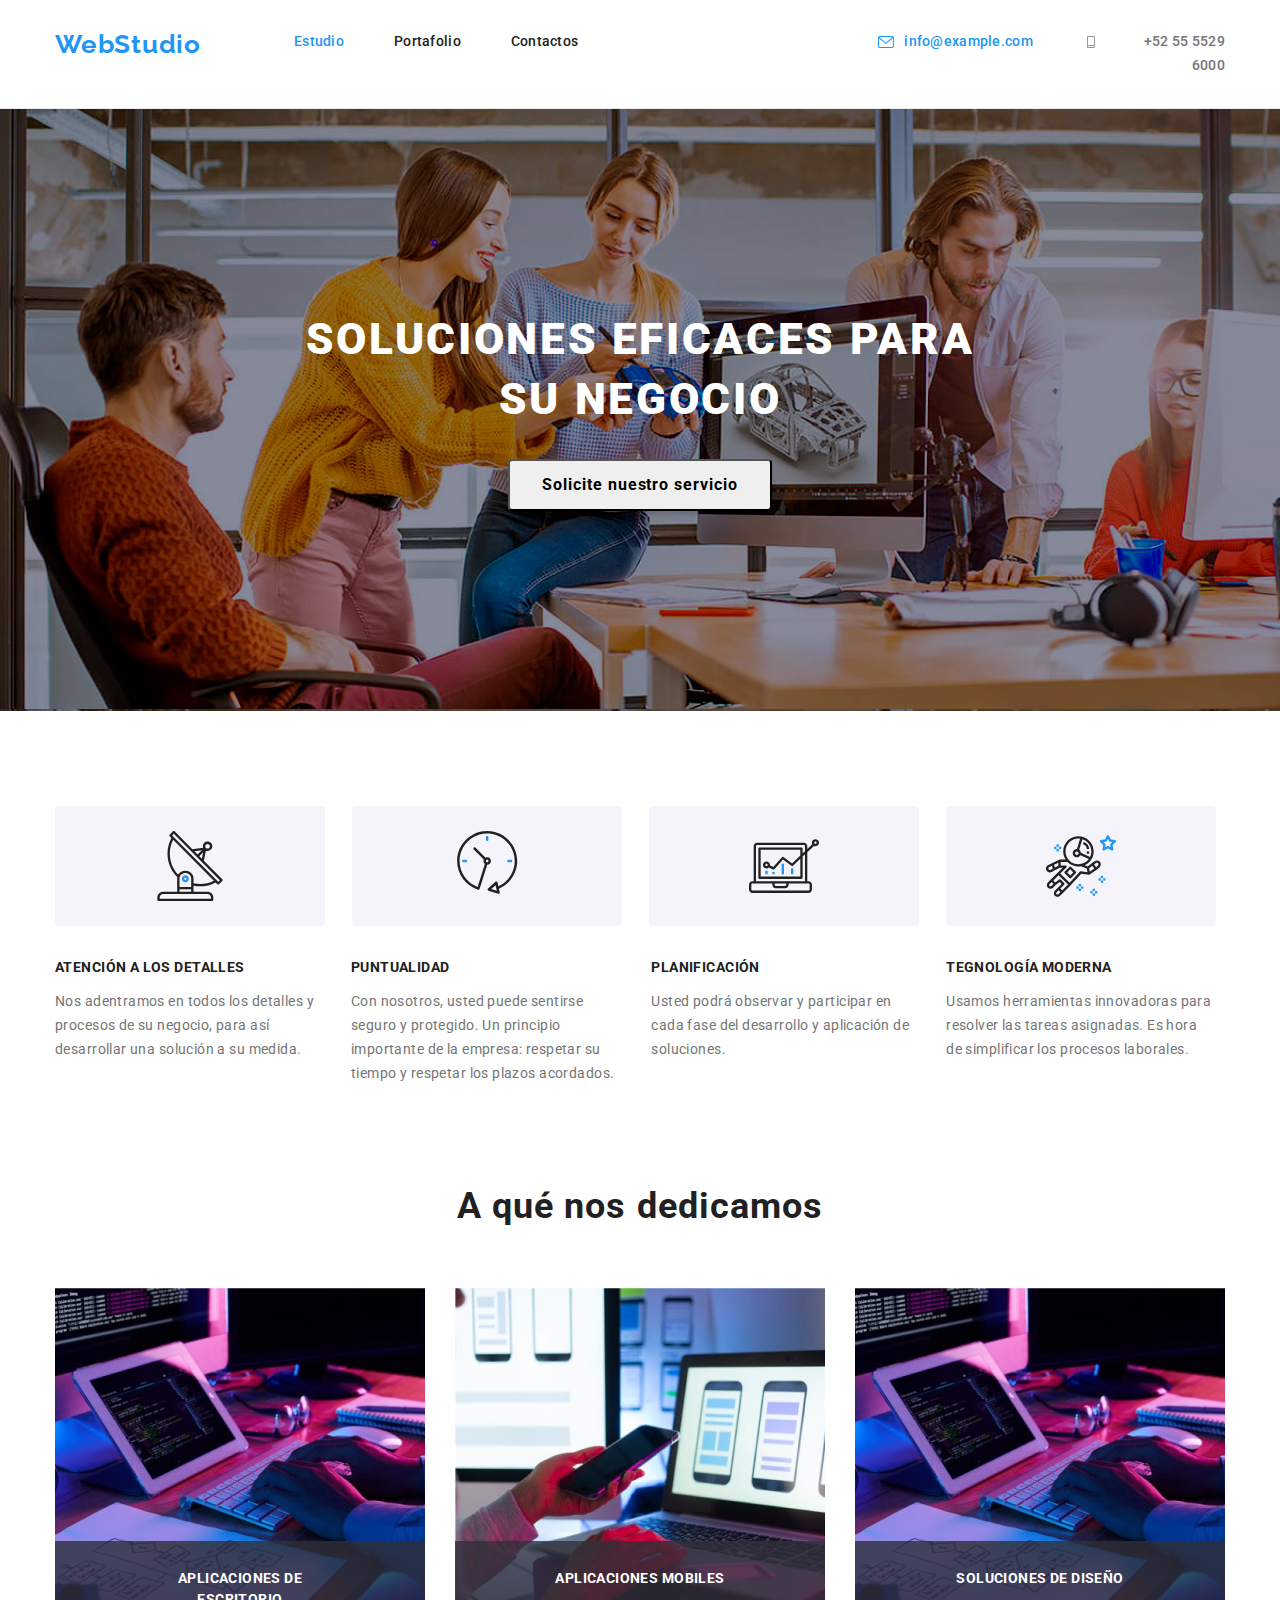
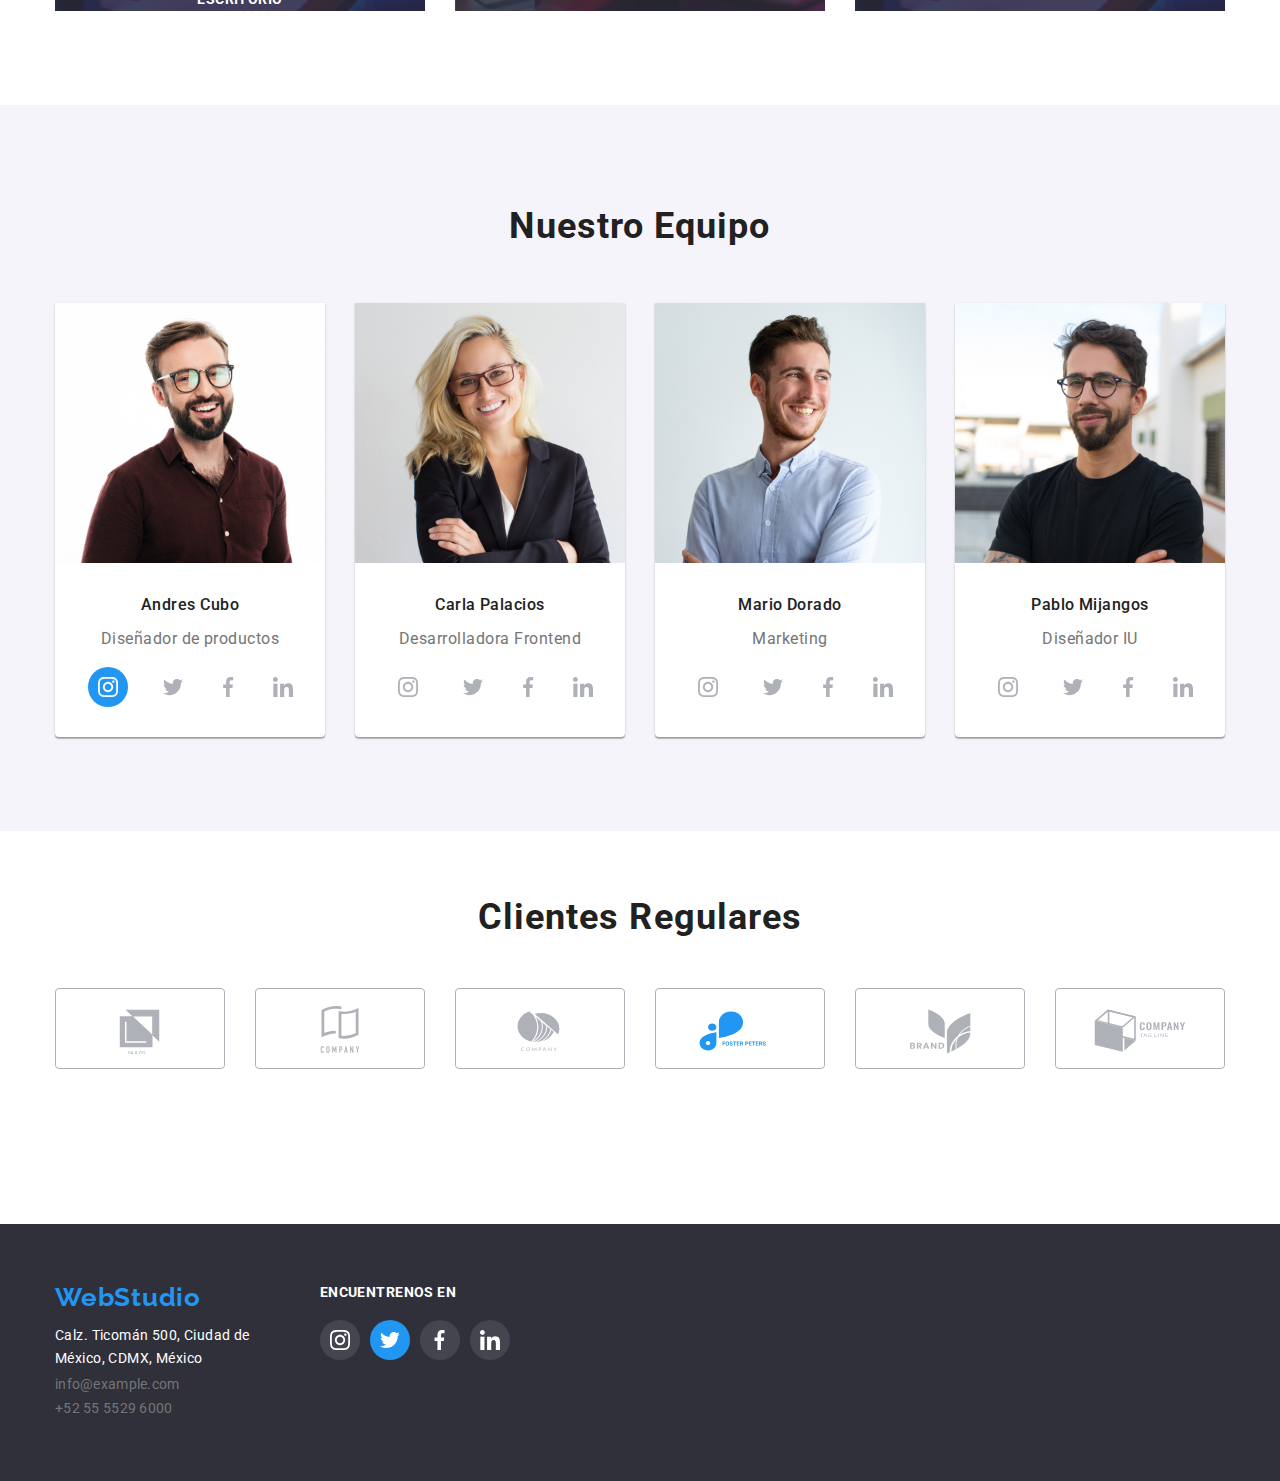
==== commit 2911b562: "Cambios pertinentes 02" ====
--- a/index.html
+++ b/index.html
@@ -24,9 +24,7 @@
           <a class="header-webstudio" href="webStudio">WebStudio</a>
           <ul class="set-header">
             <li class="item-header">
-              <a class="header-text" style="color: #2196f3" href="./index.html">
-                Estudio</a
-              >
+              <a class="header-text estudio" href="./index.html"> Estudio</a>
             </li>
             <li class="item-header">
               <a class="header-text" href="./portafolio.html"> Portafolio</a>
@@ -39,7 +37,10 @@
         <ul class="set-link-header">
           <li class="item-header">
             <svg class="icons-header">
-              <use href="./icomoon/symbol-defs.svg#icon-sobre-activable"></use>
+              <use
+                class="icons"
+                href="./images/symbol-defs.svg#icon-sobre-activable"
+              ></use>
             </svg>
             <a class="a-header-text email" href="info@example.com">
               info@example.com
@@ -47,7 +48,10 @@
           </li>
           <li class="item-header">
             <svg class="icons-header">
-              <use href="./icomoon/symbol-defs.svg#icon-telefonio"></use>
+              <use
+                class="icons"
+                href="./images/symbol-defs.svg#icon-telefonio"
+              ></use>
             </svg>
             <a class="a-header-text" href="+525555296000"> +52 55 5529 6000 </a>
           </li>
@@ -69,26 +73,49 @@
       <!--Grupo 1-->
       <section class="container-indicators">
         <div class="container">
-          <div class="box-indicators">
-            <svg class="icons-indicators">
-              <use href="./icomoon/symbol-defs.svg#icon-antena-1"></use>
-            </svg>
-          </div>
-          <div class="box-indicators">
-            <svg class="icons-indicators">
-              <use href="./icomoon/symbol-defs.svg#icon-reloj-1"></use>
-            </svg>
-          </div>
-          <div class="box-indicators">
-            <svg class="icons-indicators">
-              <use href="./icomoon/symbol-defs.svg#icon-diagrama-1"></use>
-            </svg>
-          </div>
-          <div class="box-indicators">
-            <svg class="icons-indicators">
-              <use href="./icomoon/symbol-defs.svg#icon-astronauta-1"></use>
-            </svg>
-          </div>
+          <ul class="set-indicators-icons">
+            <li>
+              <div class="box-indicators">
+                <svg class="icons-indicators">
+                  <use
+                    class="icons"
+                    href="./images/symbol-defs.svg#icon-antena-1"
+                  ></use>
+                </svg>
+              </div>
+            </li>
+            <li>
+              <div class="box-indicators">
+                <svg class="icons-indicators">
+                  <use
+                    class="icons"
+                    href="./images/symbol-defs.svg#icon-reloj-1"
+                  ></use>
+                </svg>
+              </div>
+            </li>
+            <li>
+              <div class="box-indicators">
+                <svg class="icons-indicators">
+                  <use
+                    class="icons"
+                    href="./images/symbol-defs.svg#icon-diagrama-1"
+                  ></use>
+                </svg>
+              </div>
+            </li>
+            <li>
+              <div class="box-indicators">
+                <svg class="icons-indicators">
+                  <use
+                    class="icons"
+                    href="./images/symbol-defs.svg#icon-astronauta-1"
+                  ></use>
+                </svg>
+              </div>
+            </li>
+          </ul>
+
           <ul class="card-set-indicators">
             <li class="item-indicators">
               <h3 class="indicators-title">ATENCIÓN A LOS DETALLES</h3>
@@ -166,21 +193,31 @@
               <h3 class="name-employee">Andres Cubo</h3>
               <p class="function-employee">Diseñador de productos</p>
               <div class="icons-our-team">
-                <div class="circle-our-team-icons" href="">
+                <div class="circle-our-team-icons">
                   <svg class="instagram-2">
                     <use
-                      href="./icomoon/symbol-defs.svg#icon-instagram-2-fondo-lblanco"
+                      class="icons"
+                      href="./images/symbol-defs.svg#icon-instagram-2-fondo-lblanco"
                     ></use>
                   </svg>
                 </div>
                 <svg class="twitter">
-                  <use href="./icomoon/symbol-defs.svg#icon-twitter"></use>
+                  <use
+                    class="icons"
+                    href="./images/symbol-defs.svg#icon-twitter"
+                  ></use>
                 </svg>
                 <svg class="facebook">
-                  <use href="./icomoon/symbol-defs.svg#icon-facebook"></use>
+                  <use
+                    class="icons"
+                    href="./images/symbol-defs.svg#icon-facebook"
+                  ></use>
                 </svg>
                 <svg class="linkedin">
-                  <use href="./icomoon/symbol-defs.svg#icon-linkedin"></use>
+                  <use
+                    class="icons"
+                    href="./images/symbol-defs.svg#icon-linkedin"
+                  ></use>
                 </svg>
               </div>
             </li>
@@ -196,17 +233,31 @@
               <h3 class="name-employee">Carla Palacios</h3>
               <p class="function-employee">Desarrolladora Frontend</p>
               <div class="icons-our-team">
-                <svg class="instagram-1">
-                  <use href="./icomoon/symbol-defs.svg#icon-instagram"></use>
-                </svg>
+                <div class="circle-our-team-white">
+                  <svg class="instagram-1">
+                    <use
+                      class="icons"
+                      href="./images/symbol-defs.svg#icon-instagram"
+                    ></use>
+                  </svg>
+                </div>
                 <svg class="twitter">
-                  <use href="./icomoon/symbol-defs.svg#icon-twitter"></use>
+                  <use
+                    class="icons"
+                    href="./images/symbol-defs.svg#icon-twitter"
+                  ></use>
                 </svg>
                 <svg class="facebook">
-                  <use href="./icomoon/symbol-defs.svg#icon-facebook"></use>
+                  <use
+                    class="icons"
+                    href="./images/symbol-defs.svg#icon-facebook"
+                  ></use>
                 </svg>
                 <svg class="linkedin">
-                  <use href="./icomoon/symbol-defs.svg#icon-linkedin"></use>
+                  <use
+                    class="icons"
+                    href="./images/symbol-defs.svg#icon-linkedin"
+                  ></use>
                 </svg>
               </div>
             </li>
@@ -222,17 +273,31 @@
               <h3 class="name-employee">Mario Dorado</h3>
               <p class="function-employee">Marketing</p>
               <div class="icons-our-team">
-                <svg class="instagram-1">
-                  <use href="./icomoon/symbol-defs.svg#icon-instagram"></use>
-                </svg>
+                <div class="circle-our-team-white">
+                  <svg class="instagram-1">
+                    <use
+                      class="icons"
+                      href="./images/symbol-defs.svg#icon-instagram"
+                    ></use>
+                  </svg>
+                </div>
                 <svg class="twitter">
-                  <use href="./icomoon/symbol-defs.svg#icon-twitter"></use>
+                  <use
+                    class="icons"
+                    href="./images/symbol-defs.svg#icon-twitter"
+                  ></use>
                 </svg>
                 <svg class="facebook">
-                  <use href="./icomoon/symbol-defs.svg#icon-facebook"></use>
+                  <use
+                    class="icons"
+                    href="./images/symbol-defs.svg#icon-facebook"
+                  ></use>
                 </svg>
                 <svg class="linkedin">
-                  <use href="./icomoon/symbol-defs.svg#icon-linkedin"></use>
+                  <use
+                    class="icons"
+                    href="./images/symbol-defs.svg#icon-linkedin"
+                  ></use>
                 </svg>
               </div>
             </li>
@@ -248,17 +313,31 @@
               <h3 class="name-employee">Pablo Mijangos</h3>
               <p class="function-employee">Diseñador IU</p>
               <div class="icons-our-team">
-                <svg class="instagram-1">
-                  <use href="./icomoon/symbol-defs.svg#icon-instagram"></use>
-                </svg>
+                <div class="circle-our-team-white">
+                  <svg class="instagram-1">
+                    <use
+                      class="icons"
+                      href="./images/symbol-defs.svg#icon-instagram"
+                    ></use>
+                  </svg>
+                </div>
                 <svg class="twitter">
-                  <use href="./icomoon/symbol-defs.svg#icon-twitter"></use>
+                  <use
+                    class="icons"
+                    href="./images/symbol-defs.svg#icon-twitter"
+                  ></use>
                 </svg>
                 <svg class="facebook">
-                  <use href="./icomoon/symbol-defs.svg#icon-facebook"></use>
+                  <use
+                    class="icons"
+                    href="./images/symbol-defs.svg#icon-facebook"
+                  ></use>
                 </svg>
                 <svg class="linkedin">
-                  <use href="./icomoon/symbol-defs.svg#icon-linkedin"></use>
+                  <use
+                    class="icons"
+                    href="./images/symbol-defs.svg#icon-linkedin"
+                  ></use>
                 </svg>
               </div>
             </li>
@@ -266,34 +345,63 @@
         </div>
       </section>
       <section class="container-regular-customers">
-        <div class="container flex">
+        <div class="container">
           <h2 class="title-regular-customers">Clientes Regulares</h2>
           <div class="box-regular-customer">
-            <svg class="logos-regular-customer">
-              <use href="./icomoon/symbol-defs.svg#icon-logo-1"></use>
-            </svg>
-            <svg class="logos-regular-customer">
-              <use href="./icomoon/symbol-defs.svg#icon-logo-2"></use>
-            </svg>
-            <svg class="logos-regular-customer">
-              <use href="./icomoon/symbol-defs.svg#icon-logo-3"></use>
-            </svg>
-            <svg class="logos-regular-customer">
-              <use href="./icomoon/symbol-defs.svg#icon-logo-4"></use>
-            </svg>
-            <svg class="logos-regular-customer">
-              <use href="./icomoon/symbol-defs.svg#icon-logo-5"></use>
-            </svg>
-            <svg class="logos-regular-customer">
-              <use href="./icomoon/symbol-defs.svg#icon-logo-6"></use>
-            </svg>
+            <ul class="set-regular-customer">
+              <li>
+                <svg class="logos-regular-customer">
+                  <use
+                    class="icons"
+                    href="./images/symbol-defs.svg#icon-logo-1"
+                  ></use>
+                </svg>
+              </li>
+              <li>
+                <svg class="logos-regular-customer">
+                  <use
+                    class="icons"
+                    href="./images/symbol-defs.svg#icon-logo-2"
+                  ></use>
+                </svg>
+              </li>
+              <li>
+                <svg class="logos-regular-customer">
+                  <use href="./images/symbol-defs.svg#icon-logo-3"></use>
+                </svg>
+              </li>
+              <li>
+                <svg class="logos-regular-customer">
+                  <use
+                    class="icons"
+                    href="./images/symbol-defs.svg#icon-logo-4"
+                  ></use>
+                </svg>
+              </li>
+              <li>
+                <svg class="logos-regular-customer">
+                  <use
+                    class="icons"
+                    href="./images/symbol-defs.svg#icon-logo-5"
+                  ></use>
+                </svg>
+              </li>
+              <li>
+                <svg class="logos-regular-customer">
+                  <use
+                    class="icons"
+                    href="./images/symbol-defs.svg#icon-logo-6"
+                  ></use>
+                </svg>
+              </li>
+            </ul>
           </div>
         </div>
       </section>
     </main>
     <!--Base-->
     <footer class="container-footer">
-      <div class="container">
+      <div class="container flex">
         <div class="block">
           <a class="header-webstudio-footer" href="webStudio">WebStudio</a>
           <address class="address-footer">
@@ -316,46 +424,44 @@
           <p class="title-meet">ENCUENTRENOS EN</p>
           <ul class="set-footer-icons">
             <li>
-              <svg class="instagram-1">
-                <use
-                  class="elipse-footer"
-                  href="./icomoon/symbol-defs.svg#icon-Elipse-2"
-                ></use>
-                <use
-                  href="./icomoon/symbol-defs.svg#icon-instagram-2-fondo-lblanco"
-                ></use>
-              </svg>
-            </li>
-            <li>
-              <svg class="twitter elipse-1">
-                <use
-                  class="elipse-footer"
-                  href="./icomoon/symbol-defs.svg#icon-Elipse-1"
-                ></use>
-                <use href="./icomoon/symbol-defs.svg#icon-twiter-blanco"></use>
-              </svg>
-            </li>
-            <li>
-              <svg class="facebook">
-                <use
-                  class="elipse-footer"
-                  href="./icomoon/symbol-defs.svg#icon-Elipse-2"
-                ></use>
-                <use
-                  href="./icomoon/symbol-defs.svg#icon-facebook-blanco"
-                ></use>
-              </svg>
-            </li>
-            <li>
-              <svg class="linkedin">
-                <use
-                  class="elipse-footer"
-                  href="./icomoon/symbol-defs.svg#icon-Elipse-2"
-                ></use>
-                <use
-                  href="./icomoon/symbol-defs.svg#icon-linkedin-blanco"
-                ></use>
-              </svg>
+              <div class="circle-footer-icons">
+                <svg class="instagram-1">
+                  <use
+                    class="icons"
+                    href="./images/symbol-defs.svg#icon-instagram-2-fondo-lblanco"
+                  ></use>
+                </svg>
+              </div>
+            </li>
+            <li>
+              <div class="circle-our-team-icons">
+                <svg class="twitter elipse-1">
+                  <use
+                    class="icons"
+                    href="./images/symbol-defs.svg#icon-twiter-blanco"
+                  ></use>
+                </svg>
+              </div>
+            </li>
+            <li>
+              <div class="circle-footer-icons">
+                <svg class="facebook">
+                  <use
+                    class="icons"
+                    href="./images/symbol-defs.svg#icon-facebook-blanco"
+                  ></use>
+                </svg>
+              </div>
+            </li>
+            <li>
+              <div class="circle-footer-icons">
+                <svg class="linkedin">
+                  <use
+                    class="icons"
+                    href="./images/symbol-defs.svg#icon-linkedin-blanco"
+                  ></use>
+                </svg>
+              </div>
             </li>
           </ul>
         </div>
--- a/css/styles.css
+++ b/css/styles.css
@@ -11,6 +11,7 @@
   --color-pseudoclase: #2196f3;
   --color-link: #757575;
   --item-products-border: #eeeeee;
+  --background-color-icons-footer: rgba(255, 255, 255, 0.1);
 }
 
 *,
@@ -60,13 +61,12 @@
   color: var(--color-text);
 }
 
-#icon-antena-1 {
-  height: 70px;
-  width: 65px;
-  border-radius: 0px;
-}
-
 /* header */
+
+.icons-header:hover,
+.icons-header:focus {
+  cursor: pointer;
+}
 
 .container {
   width: 1200px;
@@ -106,7 +106,7 @@
 .set-header {
   display: flex;
   padding: 30px 0px;
-  margin-right: 305px;
+  margin-right: 300px;
 }
 
 .header-text {
@@ -136,6 +136,14 @@
   margin-right: 50px;
 }
 
+.estudio {
+  color: var(--color-pseudoclase);
+}
+
+.portafolio {
+  color: var(--color-pseudoclase);
+}
+
 .a-header-text {
   color: var(--color-link);
   font-weight: 500;
@@ -154,6 +162,10 @@
 
 .email {
   color: #2196f3;
+}
+
+.emailportafolio {
+  color: none;
 }
 
 .icons-header {
@@ -216,6 +228,11 @@
 .container-indicators {
   padding-top: 95px;
   padding-bottom: 94px;
+}
+
+.set-indicators-icons {
+  display: flex;
+  gap: 12px;
 }
 
 .box-indicators {
@@ -234,7 +251,7 @@
 
 .card-set-indicators {
   display: flex;
-  gap: 30px;
+  gap: 37px;
 }
 
 .indicators-title {
@@ -379,8 +396,18 @@
 .circle-our-team-icons {
   height: 40px;
   width: 40px;
+  border-radius: 50%;
   background-color: var(--color-pseudoclase);
+  display: flex;
+  align-items: center;
+  justify-content: center;
+}
+
+.circle-our-team-white {
+  height: 40px;
+  width: 40px;
   border-radius: 50%;
+  background-color: transparent;
   display: flex;
   align-items: center;
   justify-content: center;
@@ -421,9 +448,12 @@
   margin-bottom: 44px;
 }
 
+.set-regular-customer {
+  gap: 30px;
+  display: flex;
+}
+
 .box-regular-customer {
-  display: flex;
-  gap: 30px;
   margin-bottom: 151px;
 }
 
@@ -470,6 +500,15 @@
   padding: 6px 24px;
 }
 
+.filter-briefcase:hover,
+.filter-briefcase:focus {
+  box-shadow: 0px 2px 2px 0px rgba(0, 0, 0, 0.12);
+
+  box-shadow: 0px 1px 2px 0px rgba(0, 0, 0, 0.08);
+
+  box-shadow: 0px 3px 1px 0px rgba(0, 0, 0, 0.1);
+}
+
 .todo {
   background: var(--color-pseudoclase);
   color: white;
@@ -497,6 +536,14 @@
   border-radius: 4px;
   border: 1px solid var(--item-products-border);
   margin-bottom: 30px;
+}
+
+.item-products:hover {
+  box-shadow: 1px 4px 6px 0px rgba(0, 0, 0, 0.16);
+
+  box-shadow: 0px 4px 4px 0px rgba(0, 0, 0, 0.06);
+
+  box-shadow: 0px 1px 1px 0px rgba(0, 0, 0, 0.12);
 }
 
 .title-information {
@@ -590,6 +637,9 @@
 
 .container-footer-icons {
   display: flex;
+  background-color: var(background-color-icons-footer);
+  display: block;
+  margin-left: 70px;
 }
 
 .title-meet {
@@ -598,8 +648,20 @@
   line-height: 16px;
   letter-spacing: 0.03em;
   text-transform: uppercase;
+  margin-bottom: 20px;
 }
 
 .set-footer-icons {
   display: flex;
-}
+  gap: 10px;
+}
+
+.circle-footer-icons {
+  height: 40px;
+  width: 40px;
+  background-color: var(--background-color-icons-footer);
+  border-radius: 50%;
+  display: flex;
+  align-items: center;
+  justify-content: center;
+}
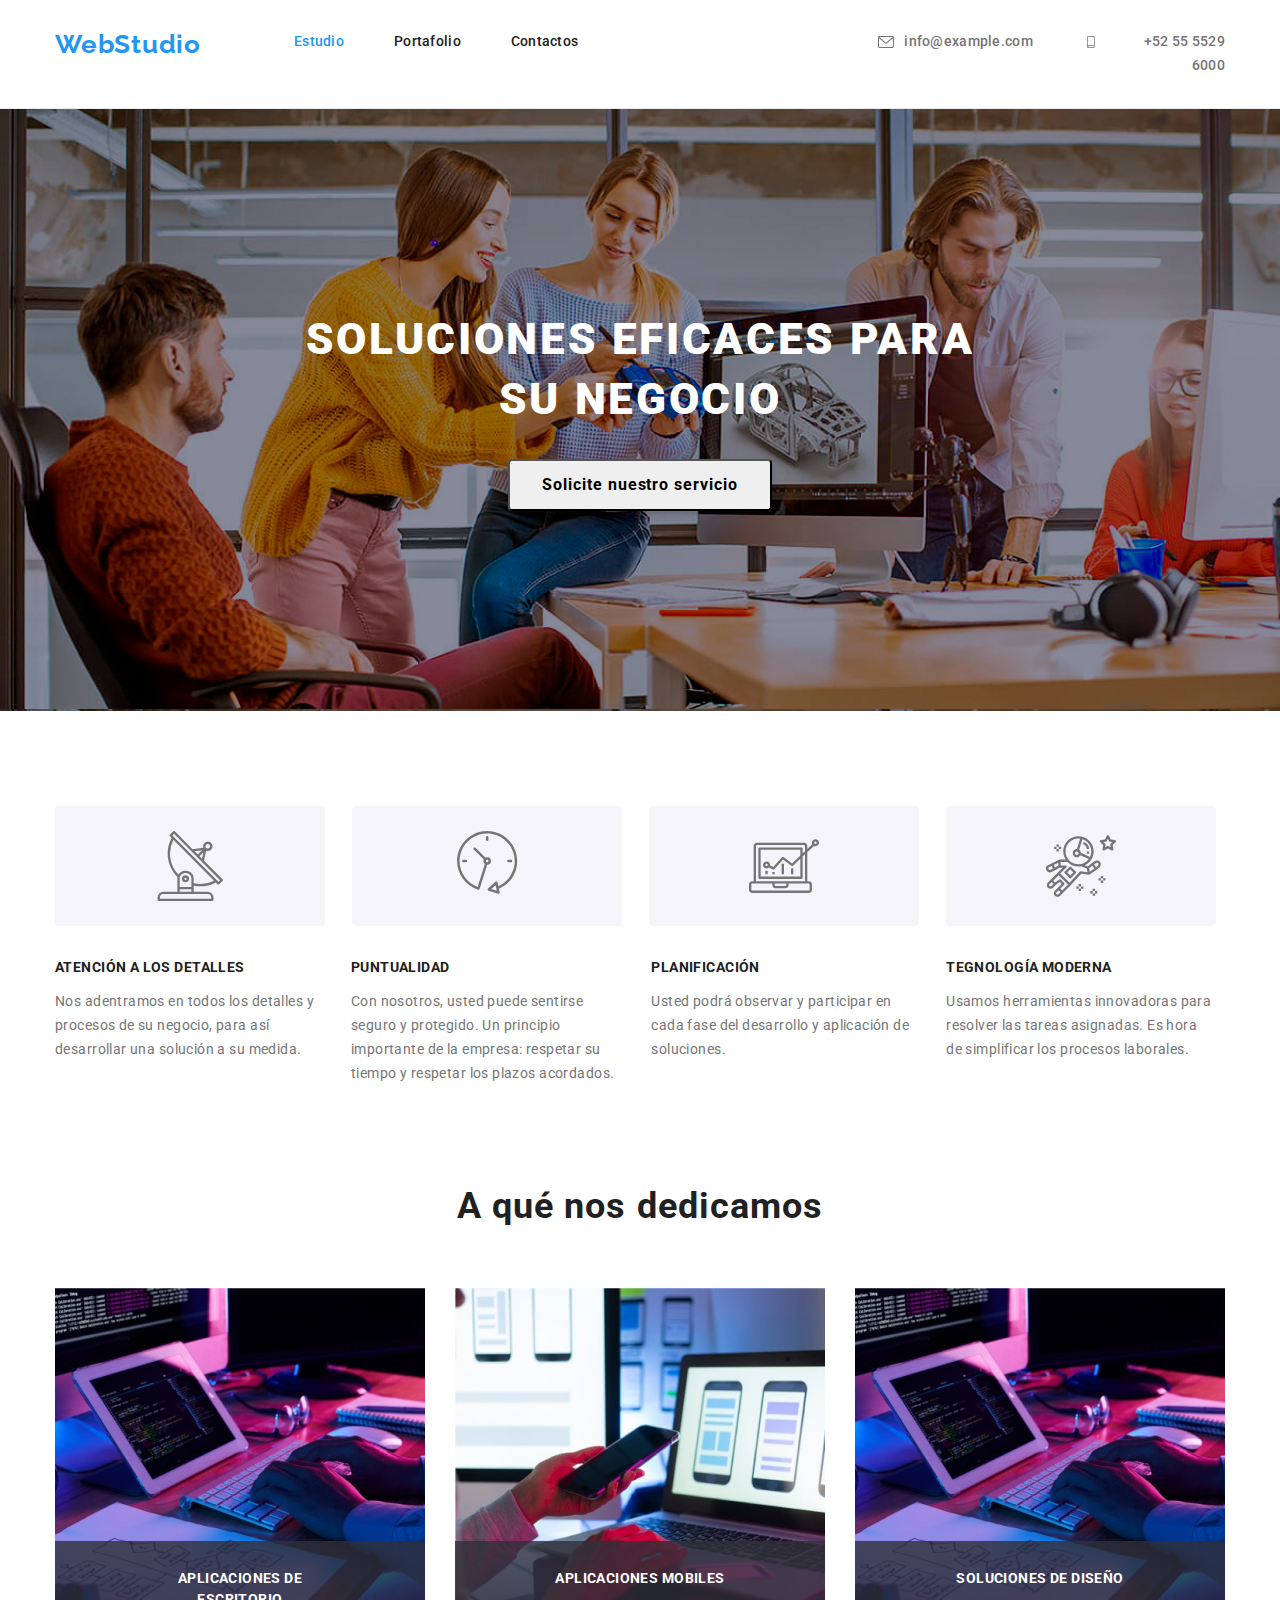
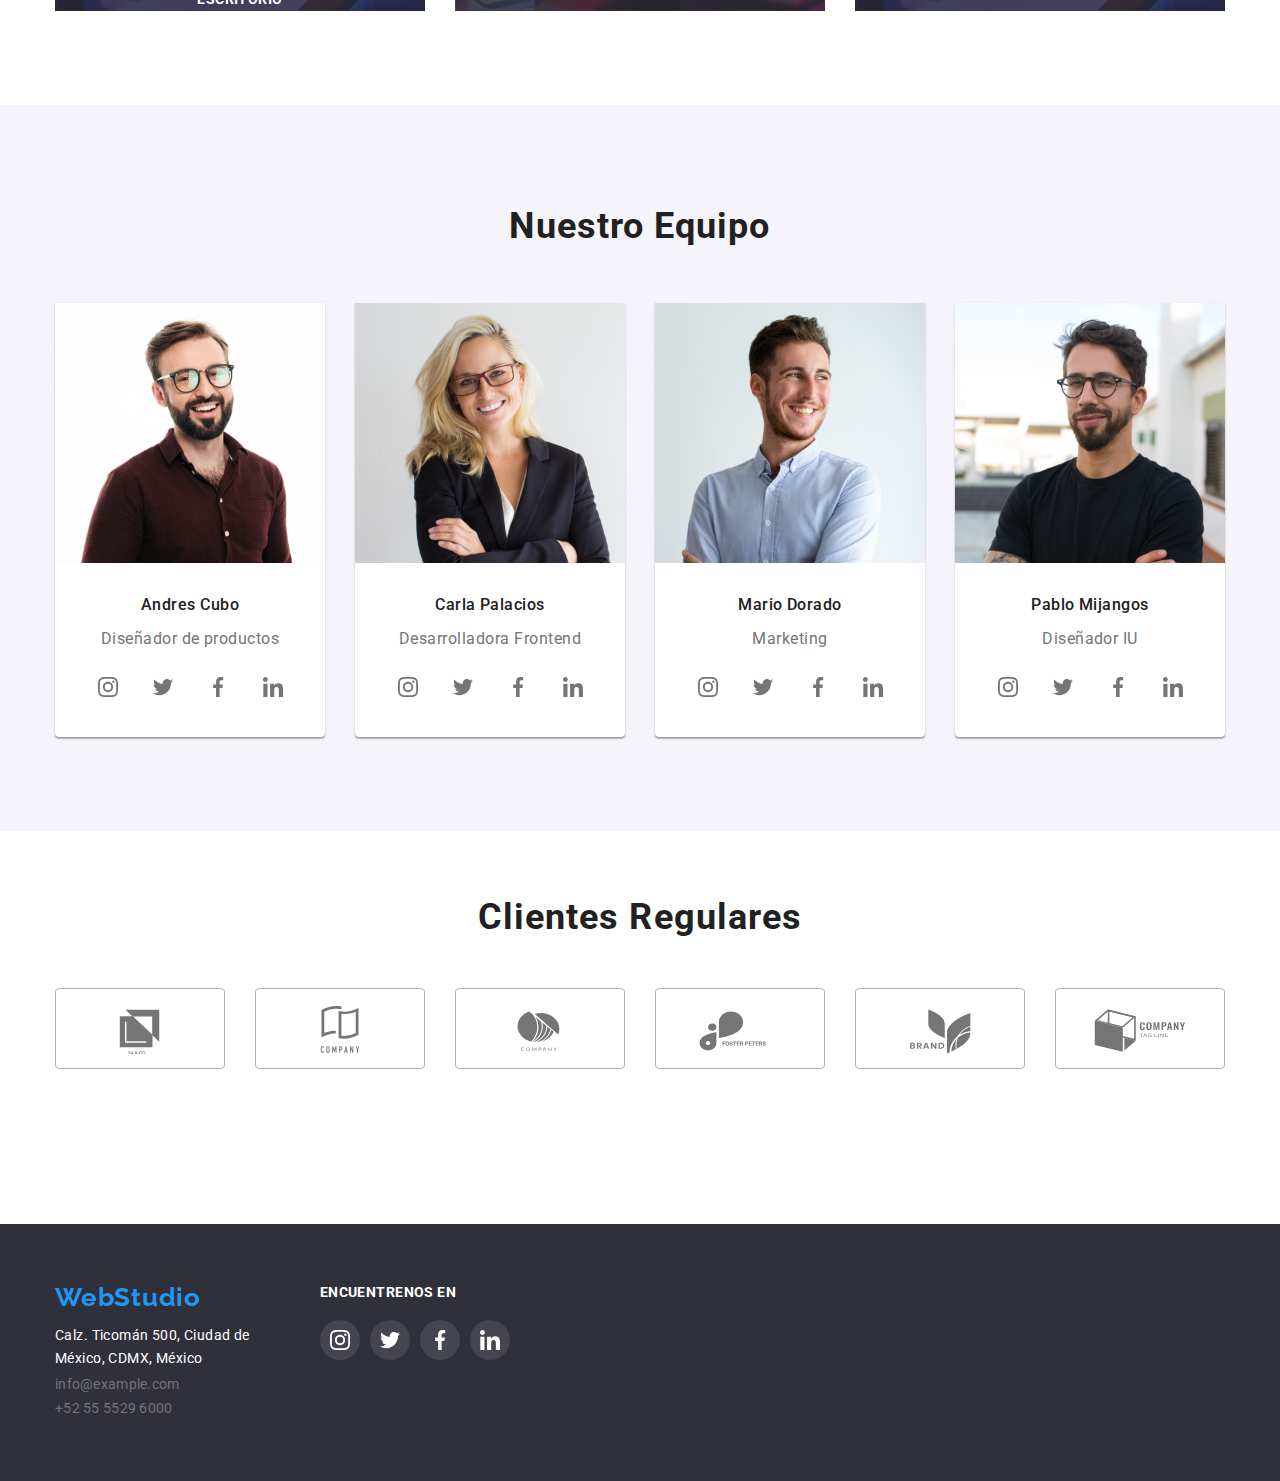
==== commit a562cbc2: "Cambios pertinentes 03" ====
--- a/index.html
+++ b/index.html
@@ -37,21 +37,15 @@
         <ul class="set-link-header">
           <li class="item-header">
             <svg class="icons-header">
-              <use
-                class="icons"
-                href="./images/symbol-defs.svg#icon-sobre-activable"
-              ></use>
+              <use href="./images/symbol-defs.svg#icon-correo"></use>
             </svg>
-            <a class="a-header-text email" href="info@example.com">
+            <a class="a-header-text" href="info@example.com">
               info@example.com
             </a>
           </li>
           <li class="item-header">
             <svg class="icons-header">
-              <use
-                class="icons"
-                href="./images/symbol-defs.svg#icon-telefonio"
-              ></use>
+              <use href="./images/symbol-defs.svg#icon-telefono"></use>
             </svg>
             <a class="a-header-text" href="+525555296000"> +52 55 5529 6000 </a>
           </li>
@@ -77,40 +71,28 @@
             <li>
               <div class="box-indicators">
                 <svg class="icons-indicators">
-                  <use
-                    class="icons"
-                    href="./images/symbol-defs.svg#icon-antena-1"
-                  ></use>
+                  <use href="./images/symbol-defs.svg#icon-antena"></use>
                 </svg>
               </div>
             </li>
             <li>
               <div class="box-indicators">
                 <svg class="icons-indicators">
-                  <use
-                    class="icons"
-                    href="./images/symbol-defs.svg#icon-reloj-1"
-                  ></use>
+                  <use href="./images/symbol-defs.svg#icon-reloj"></use>
                 </svg>
               </div>
             </li>
             <li>
               <div class="box-indicators">
                 <svg class="icons-indicators">
-                  <use
-                    class="icons"
-                    href="./images/symbol-defs.svg#icon-diagrama-1"
-                  ></use>
+                  <use href="./images/symbol-defs.svg#icon-diagrama"></use>
                 </svg>
               </div>
             </li>
             <li>
               <div class="box-indicators">
                 <svg class="icons-indicators">
-                  <use
-                    class="icons"
-                    href="./images/symbol-defs.svg#icon-astronauta-1"
-                  ></use>
+                  <use href="./images/symbol-defs.svg#icon-astronauta"></use>
                 </svg>
               </div>
             </li>
@@ -194,31 +176,25 @@
               <p class="function-employee">Diseñador de productos</p>
               <div class="icons-our-team">
                 <div class="circle-our-team-icons">
-                  <svg class="instagram-2">
-                    <use
-                      class="icons"
-                      href="./images/symbol-defs.svg#icon-instagram-2-fondo-lblanco"
-                    ></use>
-                  </svg>
-                </div>
-                <svg class="twitter">
-                  <use
-                    class="icons"
-                    href="./images/symbol-defs.svg#icon-twitter"
-                  ></use>
-                </svg>
-                <svg class="facebook">
-                  <use
-                    class="icons"
-                    href="./images/symbol-defs.svg#icon-facebook"
-                  ></use>
-                </svg>
-                <svg class="linkedin">
-                  <use
-                    class="icons"
-                    href="./images/symbol-defs.svg#icon-linkedin"
-                  ></use>
-                </svg>
+                  <svg class="social-media">
+                    <use href="./images/symbol-defs.svg#icon-instagram"></use>
+                  </svg>
+                </div>
+                <div class="circle-our-team-icons">
+                  <svg class="social-media">
+                    <use href="./images/symbol-defs.svg#icon-twitter"></use>
+                  </svg>
+                </div>
+                <div class="circle-our-team-icons">
+                  <svg class="social-media">
+                    <use href="./images/symbol-defs.svg#icon-facebook"></use>
+                  </svg>
+                </div>
+                <div class="circle-our-team-icons">
+                  <svg class="social-media">
+                    <use href="./images/symbol-defs.svg#icon-linkedin"></use>
+                  </svg>
+                </div>
               </div>
             </li>
             <!--Tarjeta 2-->
@@ -233,32 +209,26 @@
               <h3 class="name-employee">Carla Palacios</h3>
               <p class="function-employee">Desarrolladora Frontend</p>
               <div class="icons-our-team">
-                <div class="circle-our-team-white">
-                  <svg class="instagram-1">
-                    <use
-                      class="icons"
-                      href="./images/symbol-defs.svg#icon-instagram"
-                    ></use>
-                  </svg>
-                </div>
-                <svg class="twitter">
-                  <use
-                    class="icons"
-                    href="./images/symbol-defs.svg#icon-twitter"
-                  ></use>
-                </svg>
-                <svg class="facebook">
-                  <use
-                    class="icons"
-                    href="./images/symbol-defs.svg#icon-facebook"
-                  ></use>
-                </svg>
-                <svg class="linkedin">
-                  <use
-                    class="icons"
-                    href="./images/symbol-defs.svg#icon-linkedin"
-                  ></use>
-                </svg>
+                <div class="circle-our-team-icons">
+                  <svg class="social-media">
+                    <use href="./images/symbol-defs.svg#icon-instagram"></use>
+                  </svg>
+                </div>
+                <div class="circle-our-team-icons">
+                  <svg class="social-media">
+                    <use href="./images/symbol-defs.svg#icon-twitter"></use>
+                  </svg>
+                </div>
+                <div class="circle-our-team-icons">
+                  <svg class="social-media">
+                    <use href="./images/symbol-defs.svg#icon-facebook"></use>
+                  </svg>
+                </div>
+                <div class="circle-our-team-icons">
+                  <svg class="social-media">
+                    <use href="./images/symbol-defs.svg#icon-linkedin"></use>
+                  </svg>
+                </div>
               </div>
             </li>
             <!--Tarjeta 3-->
@@ -273,32 +243,26 @@
               <h3 class="name-employee">Mario Dorado</h3>
               <p class="function-employee">Marketing</p>
               <div class="icons-our-team">
-                <div class="circle-our-team-white">
-                  <svg class="instagram-1">
-                    <use
-                      class="icons"
-                      href="./images/symbol-defs.svg#icon-instagram"
-                    ></use>
-                  </svg>
-                </div>
-                <svg class="twitter">
-                  <use
-                    class="icons"
-                    href="./images/symbol-defs.svg#icon-twitter"
-                  ></use>
-                </svg>
-                <svg class="facebook">
-                  <use
-                    class="icons"
-                    href="./images/symbol-defs.svg#icon-facebook"
-                  ></use>
-                </svg>
-                <svg class="linkedin">
-                  <use
-                    class="icons"
-                    href="./images/symbol-defs.svg#icon-linkedin"
-                  ></use>
-                </svg>
+                <div class="circle-our-team-icons">
+                  <svg class="social-media">
+                    <use href="./images/symbol-defs.svg#icon-instagram"></use>
+                  </svg>
+                </div>
+                <div class="circle-our-team-icons">
+                  <svg class="social-media">
+                    <use href="./images/symbol-defs.svg#icon-twitter"></use>
+                  </svg>
+                </div>
+                <div class="circle-our-team-icons">
+                  <svg class="social-media">
+                    <use href="./images/symbol-defs.svg#icon-facebook"></use>
+                  </svg>
+                </div>
+                <div class="circle-our-team-icons">
+                  <svg class="social-media">
+                    <use href="./images/symbol-defs.svg#icon-linkedin"></use>
+                  </svg>
+                </div>
               </div>
             </li>
             <!--Tarjeta 4-->
@@ -313,32 +277,26 @@
               <h3 class="name-employee">Pablo Mijangos</h3>
               <p class="function-employee">Diseñador IU</p>
               <div class="icons-our-team">
-                <div class="circle-our-team-white">
-                  <svg class="instagram-1">
-                    <use
-                      class="icons"
-                      href="./images/symbol-defs.svg#icon-instagram"
-                    ></use>
-                  </svg>
-                </div>
-                <svg class="twitter">
-                  <use
-                    class="icons"
-                    href="./images/symbol-defs.svg#icon-twitter"
-                  ></use>
-                </svg>
-                <svg class="facebook">
-                  <use
-                    class="icons"
-                    href="./images/symbol-defs.svg#icon-facebook"
-                  ></use>
-                </svg>
-                <svg class="linkedin">
-                  <use
-                    class="icons"
-                    href="./images/symbol-defs.svg#icon-linkedin"
-                  ></use>
-                </svg>
+                <div class="circle-our-team-icons">
+                  <svg class="social-media">
+                    <use href="./images/symbol-defs.svg#icon-instagram"></use>
+                  </svg>
+                </div>
+                <div class="circle-our-team-icons">
+                  <svg class="social-media">
+                    <use href="./images/symbol-defs.svg#icon-twitter"></use>
+                  </svg>
+                </div>
+                <div class="circle-our-team-icons">
+                  <svg class="social-media">
+                    <use href="./images/symbol-defs.svg#icon-facebook"></use>
+                  </svg>
+                </div>
+                <div class="circle-our-team-icons">
+                  <svg class="social-media">
+                    <use href="./images/symbol-defs.svg#icon-linkedin"></use>
+                  </svg>
+                </div>
               </div>
             </li>
           </ul>
@@ -347,13 +305,33 @@
       <section class="container-regular-customers">
         <div class="container">
           <h2 class="title-regular-customers">Clientes Regulares</h2>
-          <div class="box-regular-customer">
+          <div class="box-general-regular-customer">
             <ul class="set-regular-customer">
+              <li>
+                <svg class="logos-regular-customer">
+                  <use href="./images/symbol-defs.svg#icon-yaco"></use>
+                </svg>
+              </li>
+              <li>
+                <svg class="logos-regular-customer">
+                  <use href="./images/symbol-defs.svg#icon-company1"></use>
+                </svg>
+              </li>
+              <li>
+                <svg class="logos-regular-customer">
+                  <use href="./images/symbol-defs.svg#icon-company2"></use>
+                </svg>
+              </li>
+              <li>
+                <svg class="logos-regular-customer">
+                  <use href="./images/symbol-defs.svg#icon-foster"></use>
+                </svg>
+              </li>
               <li>
                 <svg class="logos-regular-customer">
                   <use
                     class="icons"
-                    href="./images/symbol-defs.svg#icon-logo-1"
+                    href="./images/symbol-defs.svg#icon-brand"
                   ></use>
                 </svg>
               </li>
@@ -361,36 +339,7 @@
                 <svg class="logos-regular-customer">
                   <use
                     class="icons"
-                    href="./images/symbol-defs.svg#icon-logo-2"
-                  ></use>
-                </svg>
-              </li>
-              <li>
-                <svg class="logos-regular-customer">
-                  <use href="./images/symbol-defs.svg#icon-logo-3"></use>
-                </svg>
-              </li>
-              <li>
-                <svg class="logos-regular-customer">
-                  <use
-                    class="icons"
-                    href="./images/symbol-defs.svg#icon-logo-4"
-                  ></use>
-                </svg>
-              </li>
-              <li>
-                <svg class="logos-regular-customer">
-                  <use
-                    class="icons"
-                    href="./images/symbol-defs.svg#icon-logo-5"
-                  ></use>
-                </svg>
-              </li>
-              <li>
-                <svg class="logos-regular-customer">
-                  <use
-                    class="icons"
-                    href="./images/symbol-defs.svg#icon-logo-6"
+                    href="./images/symbol-defs.svg#icon-company3"
                   ></use>
                 </svg>
               </li>
@@ -425,41 +374,29 @@
           <ul class="set-footer-icons">
             <li>
               <div class="circle-footer-icons">
-                <svg class="instagram-1">
-                  <use
-                    class="icons"
-                    href="./images/symbol-defs.svg#icon-instagram-2-fondo-lblanco"
-                  ></use>
-                </svg>
-              </div>
-            </li>
-            <li>
-              <div class="circle-our-team-icons">
-                <svg class="twitter elipse-1">
-                  <use
-                    class="icons"
-                    href="./images/symbol-defs.svg#icon-twiter-blanco"
-                  ></use>
+                <svg class="social-media-footer">
+                  <use href="./images/symbol-defs.svg#icon-instagram"></use>
                 </svg>
               </div>
             </li>
             <li>
               <div class="circle-footer-icons">
-                <svg class="facebook">
-                  <use
-                    class="icons"
-                    href="./images/symbol-defs.svg#icon-facebook-blanco"
-                  ></use>
+                <svg class="social-media-footer">
+                  <use href="./images/symbol-defs.svg#icon-twitter"></use>
                 </svg>
               </div>
             </li>
             <li>
               <div class="circle-footer-icons">
-                <svg class="linkedin">
-                  <use
-                    class="icons"
-                    href="./images/symbol-defs.svg#icon-linkedin-blanco"
-                  ></use>
+                <svg class="social-media-footer">
+                  <use href="./images/symbol-defs.svg#icon-facebook"></use>
+                </svg>
+              </div>
+            </li>
+            <li>
+              <div class="circle-footer-icons">
+                <svg class="social-media-footer">
+                  <use href="./images/symbol-defs.svg#icon-linkedin"></use>
                 </svg>
               </div>
             </li>
--- a/css/styles.css
+++ b/css/styles.css
@@ -12,6 +12,7 @@
   --color-link: #757575;
   --item-products-border: #eeeeee;
   --background-color-icons-footer: rgba(255, 255, 255, 0.1);
+  --color-icons: rgba(117, 117, 117, 1);
 }
 
 *,
@@ -63,11 +64,6 @@
 
 /* header */
 
-.icons-header:hover,
-.icons-header:focus {
-  cursor: pointer;
-}
-
 .container {
   width: 1200px;
   padding-left: 15px;
@@ -120,7 +116,6 @@
 .header-text:hover,
 .header-text:focus {
   color: var(--color-pseudoclase);
-  text-decoration: underline;
 }
 
 .set-link-header {
@@ -157,15 +152,6 @@
 .a-header-text:hover,
 .a-header-text:focus {
   color: var(--color-pseudoclase);
-  text-decoration: underline;
-}
-
-.email {
-  color: #2196f3;
-}
-
-.emailportafolio {
-  color: none;
 }
 
 .icons-header {
@@ -173,10 +159,14 @@
   height: 12px;
   width: 16px;
   margin-top: 6px;
+  fill: var(--color-icons);
+}
+
+.icons-header:hover {
+  fill: #2196f3;
 }
 
 /* Main Section Heroes */
-
 .container-heroes {
   background-image: url(/images/Imagen.jpg);
   padding-top: 200px;
@@ -247,6 +237,12 @@
 
 .icons-indicators {
   padding: 25px 100px;
+  fill: var(--color-icons);
+  cursor: pointer;
+}
+
+.icons-indicators:hover {
+  fill: #2196f3;
 }
 
 .card-set-indicators {
@@ -390,52 +386,30 @@
   margin-bottom: 30px;
   align-items: center;
   justify-content: center;
-  gap: 35px;
+  gap: 15px;
 }
 
 .circle-our-team-icons {
   height: 40px;
   width: 40px;
   border-radius: 50%;
-  background-color: var(--color-pseudoclase);
   display: flex;
   align-items: center;
   justify-content: center;
 }
 
-.circle-our-team-white {
-  height: 40px;
-  width: 40px;
-  border-radius: 50%;
-  background-color: transparent;
-  display: flex;
-  align-items: center;
-  justify-content: center;
-}
-
-.instagram-1 {
+.circle-our-team-icons:hover {
+  background-color: var(--color-pseudoclase);
+}
+
+.social-media {
   height: 20px;
   width: 20px;
-}
-
-.instagram-2 {
-  height: 20px;
-  width: 20px;
-}
-
-.twitter {
-  height: 20px;
-  width: 20px;
-}
-
-.facebook {
-  height: 20px;
-  width: 20px;
-}
-
-.linkedin {
-  height: 20px;
-  width: 20px;
+  fill: var(--color-icons);
+}
+
+.social-media:hover {
+  fill: var(--background-color-header);
 }
 
 .title-regular-customers {
@@ -453,17 +427,24 @@
   display: flex;
 }
 
-.box-regular-customer {
+.box-general-regular-customer {
   margin-bottom: 151px;
+  position: relative;
 }
 
 .logos-regular-customer {
   box-sizing: border-box;
+  width: 170px;
+  height: 81px;
   border: 1px solid #afb1b8;
   border-radius: 4px;
   padding: 14px 32px;
-  width: 170px;
-  height: 81px;
+  fill: var(--color-icons);
+  cursor: pointer;
+}
+
+.logos-regular-customer:hover {
+  fill: var(--color-pseudoclase);
 }
 
 /* page Briefcase*/
@@ -595,9 +576,6 @@
   margin-top: 60px;
 }
 
-.address-footer {
-}
-
 .p-footer {
   font-size: 14px;
   font-weight: 400;
@@ -664,4 +642,15 @@
   display: flex;
   align-items: center;
   justify-content: center;
-}
+  cursor: pointer;
+}
+
+.circle-footer-icons:hover {
+  background-color: var(--color-pseudoclase);
+}
+
+.social-media-footer {
+  height: 20px;
+  width: 20px;
+  fill: var(--background-color-header);
+}
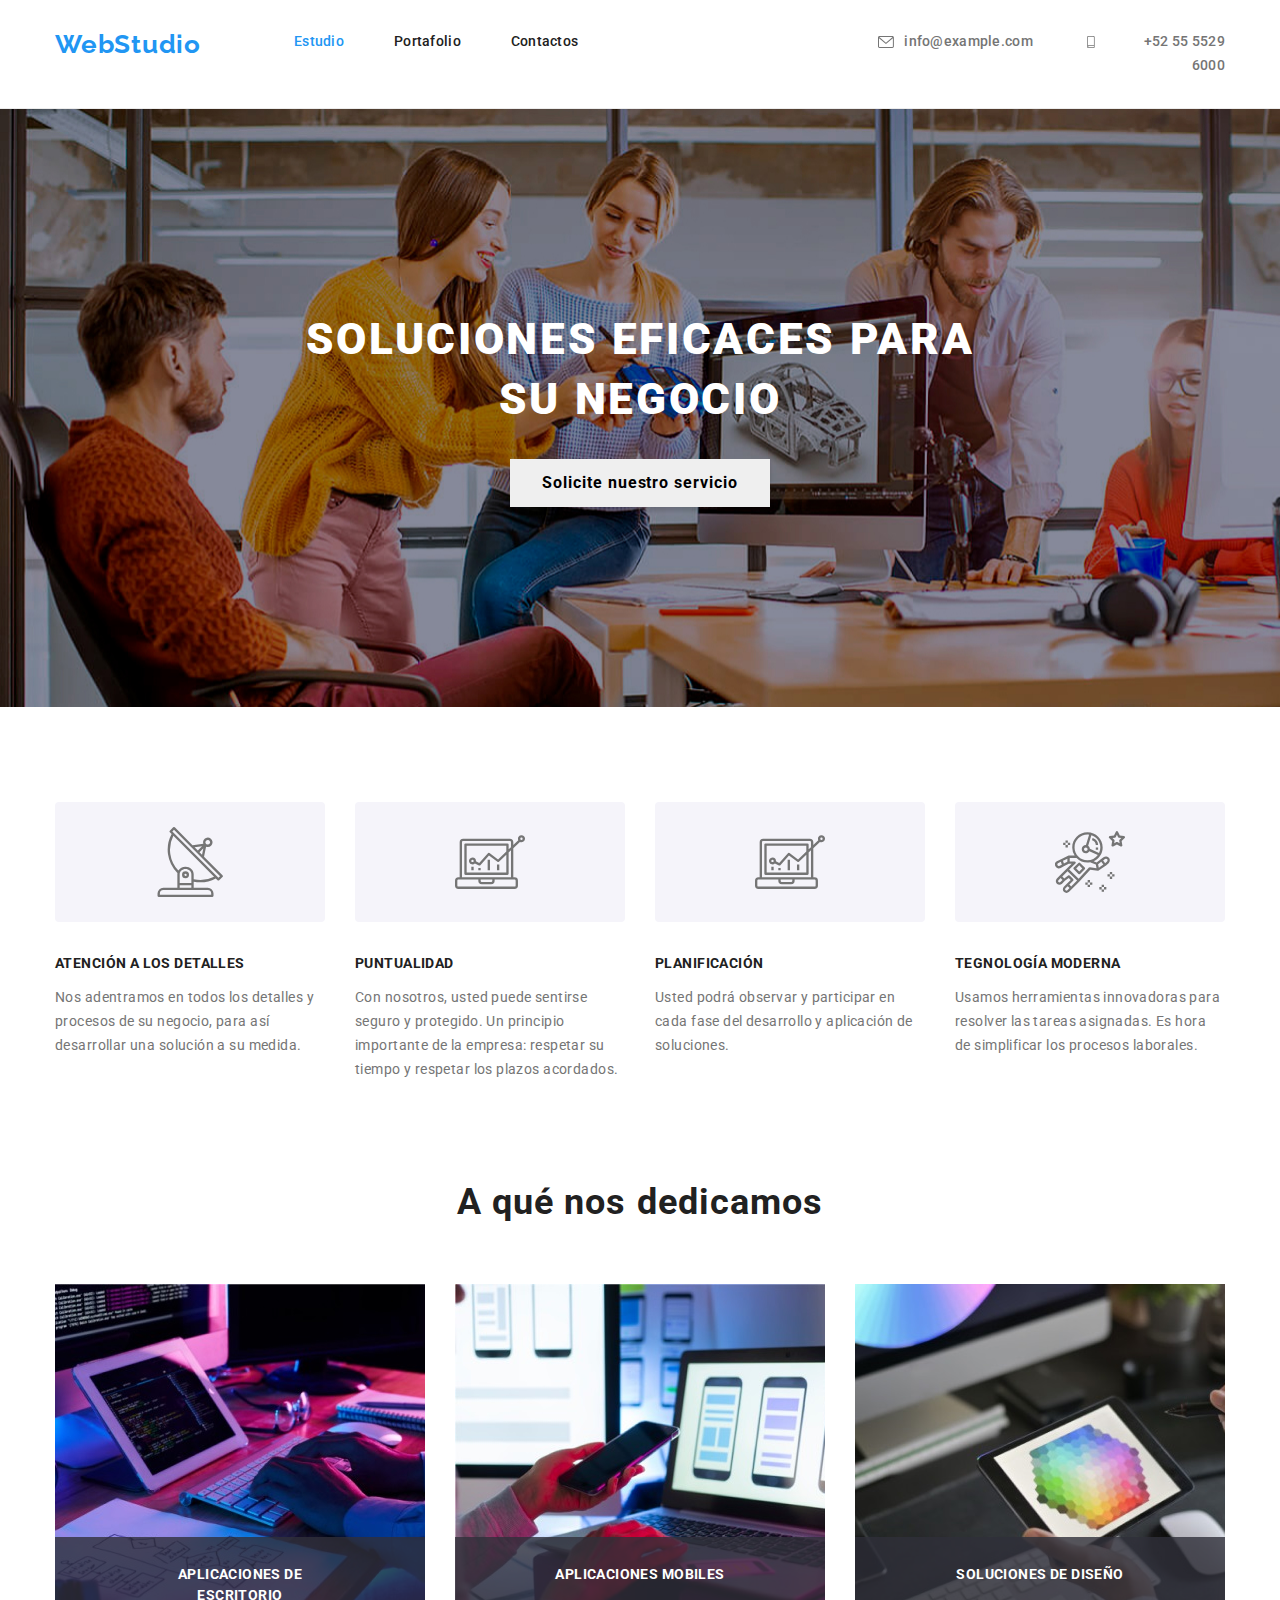
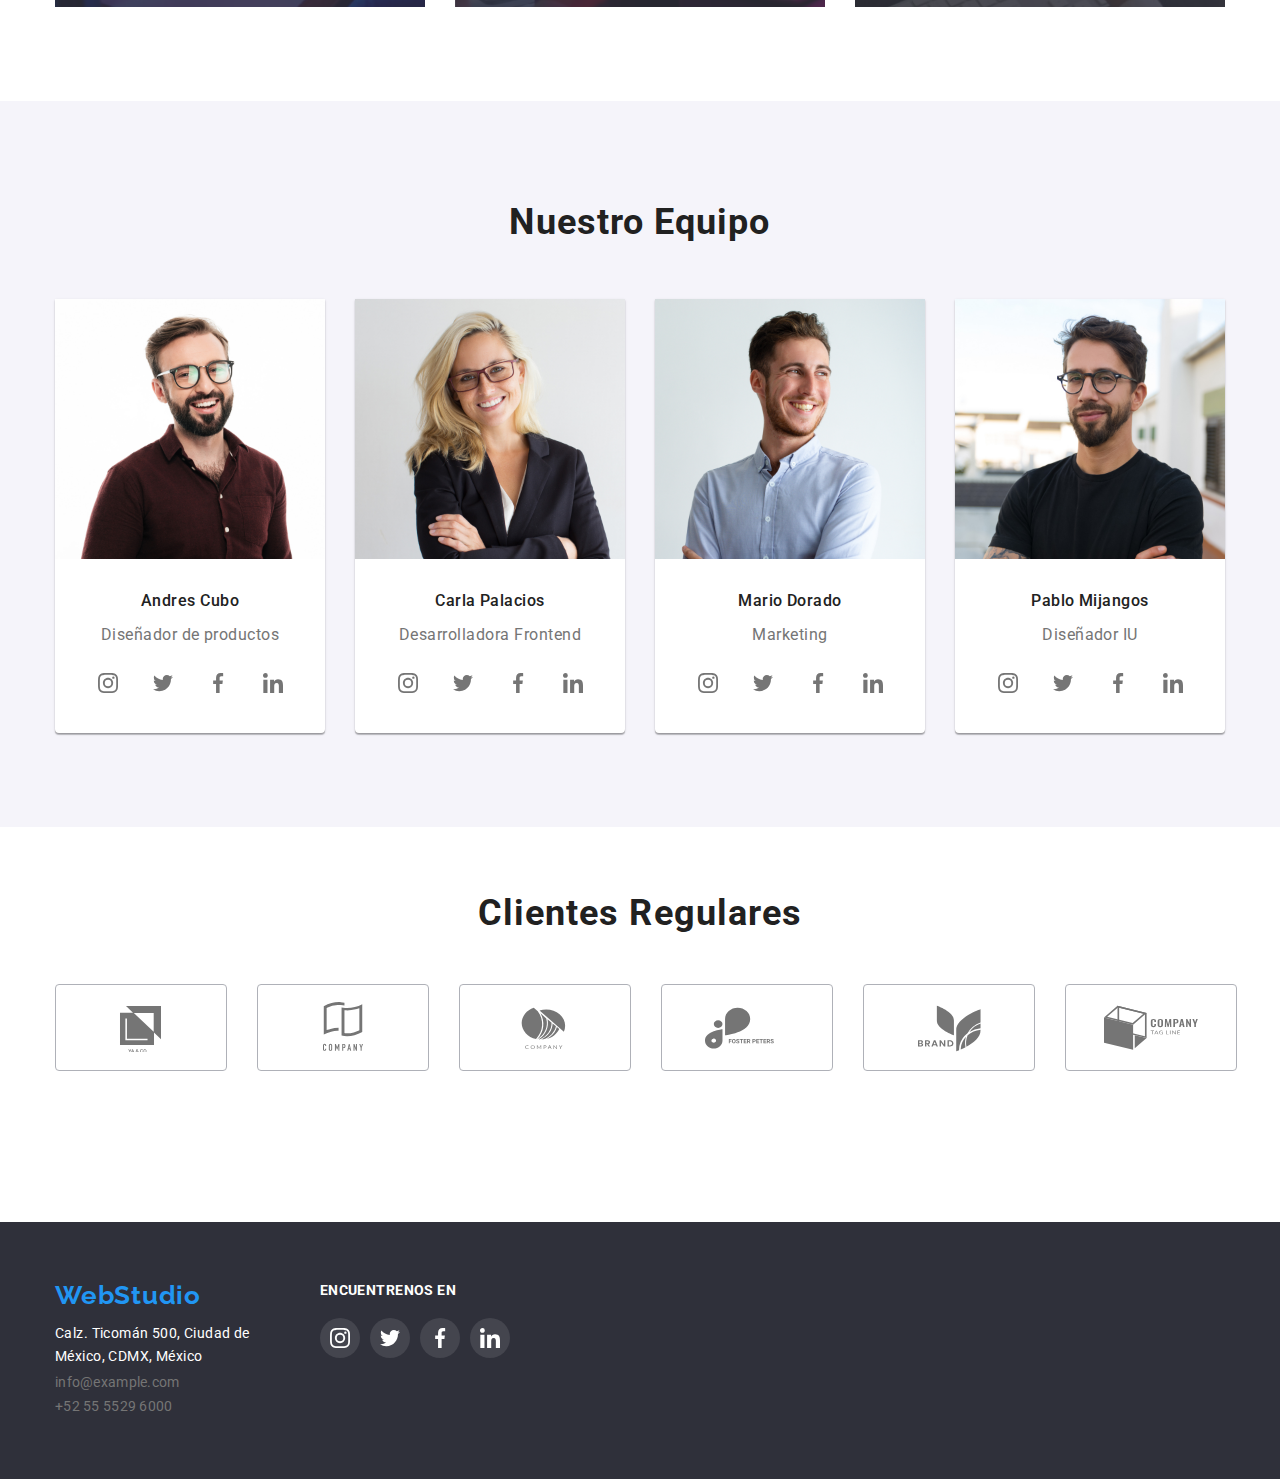
==== commit ad9b79b5: "Cambios pertinentes 04" ====
--- a/index.html
+++ b/index.html
@@ -67,39 +67,13 @@
       <!--Grupo 1-->
       <section class="container-indicators">
         <div class="container">
-          <ul class="set-indicators-icons">
-            <li>
+          <ul class="card-set-indicators">
+            <li class="item-indicators">
               <div class="box-indicators">
                 <svg class="icons-indicators">
                   <use href="./images/symbol-defs.svg#icon-antena"></use>
                 </svg>
               </div>
-            </li>
-            <li>
-              <div class="box-indicators">
-                <svg class="icons-indicators">
-                  <use href="./images/symbol-defs.svg#icon-reloj"></use>
-                </svg>
-              </div>
-            </li>
-            <li>
-              <div class="box-indicators">
-                <svg class="icons-indicators">
-                  <use href="./images/symbol-defs.svg#icon-diagrama"></use>
-                </svg>
-              </div>
-            </li>
-            <li>
-              <div class="box-indicators">
-                <svg class="icons-indicators">
-                  <use href="./images/symbol-defs.svg#icon-astronauta"></use>
-                </svg>
-              </div>
-            </li>
-          </ul>
-
-          <ul class="card-set-indicators">
-            <li class="item-indicators">
               <h3 class="indicators-title">ATENCIÓN A LOS DETALLES</h3>
               <p class="indicators-text">
                 Nos adentramos en todos los detalles y<br />procesos de su
@@ -107,6 +81,11 @@
               </p>
             </li>
             <li class="item-indicators">
+              <div class="box-indicators">
+                <svg class="icons-indicators">
+                  <use href="./images/symbol-defs.svg#icon-diagrama"></use>
+                </svg>
+              </div>
               <h3 class="indicators-title">PUNTUALIDAD</h3>
               <p class="indicators-text">
                 Con nosotros, usted puede sentirse <br />seguro y protegido. Un
@@ -115,6 +94,11 @@
               </p>
             </li>
             <li class="item-indicators">
+              <div class="box-indicators">
+                <svg class="icons-indicators">
+                  <use href="./images/symbol-defs.svg#icon-diagrama"></use>
+                </svg>
+              </div>
               <h3 class="indicators-title">PLANIFICACIÓN</h3>
               <p class="indicators-text">
                 Usted podrá observar y participar en <br />cada fase del
@@ -122,6 +106,11 @@
               </p>
             </li>
             <li class="item-indicators">
+              <div class="box-indicators">
+                <svg class="icons-indicators">
+                  <use href="./images/symbol-defs.svg#icon-astronauta"></use>
+                </svg>
+              </div>
               <h3 class="indicators-title">TEGNOLOGÍA MODERNA</h3>
               <p class="indicators-text">
                 Usamos herramientas innovadoras para <br />resolver las tareas
@@ -175,25 +164,33 @@
               <h3 class="name-employee">Andres Cubo</h3>
               <p class="function-employee">Diseñador de productos</p>
               <div class="icons-our-team">
-                <div class="circle-our-team-icons">
-                  <svg class="social-media">
-                    <use href="./images/symbol-defs.svg#icon-instagram"></use>
-                  </svg>
-                </div>
-                <div class="circle-our-team-icons">
-                  <svg class="social-media">
-                    <use href="./images/symbol-defs.svg#icon-twitter"></use>
-                  </svg>
-                </div>
-                <div class="circle-our-team-icons">
-                  <svg class="social-media">
-                    <use href="./images/symbol-defs.svg#icon-facebook"></use>
-                  </svg>
-                </div>
-                <div class="circle-our-team-icons">
-                  <svg class="social-media">
-                    <use href="./images/symbol-defs.svg#icon-linkedin"></use>
-                  </svg>
+                <div class="hover-conjunt-team">
+                  <a class="circle-our-team-icons">
+                    <svg class="social-media">
+                      <use href="./images/symbol-defs.svg#icon-instagram"></use>
+                    </svg>
+                  </a>
+                </div>
+                <div class="hover-conjunt-team">
+                  <a class="circle-our-team-icons">
+                    <svg class="social-media">
+                      <use href="./images/symbol-defs.svg#icon-twitter"></use>
+                    </svg>
+                  </a>
+                </div>
+                <div class="hover-conjunt-team">
+                  <a class="circle-our-team-icons">
+                    <svg class="social-media">
+                      <use href="./images/symbol-defs.svg#icon-facebook"></use>
+                    </svg>
+                  </a>
+                </div>
+                <div class="hover-conjunt-team">
+                  <a class="circle-our-team-icons">
+                    <svg class="social-media">
+                      <use href="./images/symbol-defs.svg#icon-linkedin"></use>
+                    </svg>
+                  </a>
                 </div>
               </div>
             </li>
@@ -209,25 +206,33 @@
               <h3 class="name-employee">Carla Palacios</h3>
               <p class="function-employee">Desarrolladora Frontend</p>
               <div class="icons-our-team">
-                <div class="circle-our-team-icons">
-                  <svg class="social-media">
-                    <use href="./images/symbol-defs.svg#icon-instagram"></use>
-                  </svg>
-                </div>
-                <div class="circle-our-team-icons">
-                  <svg class="social-media">
-                    <use href="./images/symbol-defs.svg#icon-twitter"></use>
-                  </svg>
-                </div>
-                <div class="circle-our-team-icons">
-                  <svg class="social-media">
-                    <use href="./images/symbol-defs.svg#icon-facebook"></use>
-                  </svg>
-                </div>
-                <div class="circle-our-team-icons">
-                  <svg class="social-media">
-                    <use href="./images/symbol-defs.svg#icon-linkedin"></use>
-                  </svg>
+                <div class="hover-conjunt-team">
+                  <a class="circle-our-team-icons">
+                    <svg class="social-media">
+                      <use href="./images/symbol-defs.svg#icon-instagram"></use>
+                    </svg>
+                  </a>
+                </div>
+                <div class="hover-conjunt-team">
+                  <a class="circle-our-team-icons">
+                    <svg class="social-media">
+                      <use href="./images/symbol-defs.svg#icon-twitter"></use>
+                    </svg>
+                  </a>
+                </div>
+                <div class="hover-conjunt-team">
+                  <a class="circle-our-team-icons">
+                    <svg class="social-media">
+                      <use href="./images/symbol-defs.svg#icon-facebook"></use>
+                    </svg>
+                  </a>
+                </div>
+                <div class="hover-conjunt-team">
+                  <a class="circle-our-team-icons">
+                    <svg class="social-media">
+                      <use href="./images/symbol-defs.svg#icon-linkedin"></use>
+                    </svg>
+                  </a>
                 </div>
               </div>
             </li>
@@ -243,25 +248,33 @@
               <h3 class="name-employee">Mario Dorado</h3>
               <p class="function-employee">Marketing</p>
               <div class="icons-our-team">
-                <div class="circle-our-team-icons">
-                  <svg class="social-media">
-                    <use href="./images/symbol-defs.svg#icon-instagram"></use>
-                  </svg>
-                </div>
-                <div class="circle-our-team-icons">
-                  <svg class="social-media">
-                    <use href="./images/symbol-defs.svg#icon-twitter"></use>
-                  </svg>
-                </div>
-                <div class="circle-our-team-icons">
-                  <svg class="social-media">
-                    <use href="./images/symbol-defs.svg#icon-facebook"></use>
-                  </svg>
-                </div>
-                <div class="circle-our-team-icons">
-                  <svg class="social-media">
-                    <use href="./images/symbol-defs.svg#icon-linkedin"></use>
-                  </svg>
+                <div class="hover-conjunt-team">
+                  <a class="circle-our-team-icons">
+                    <svg class="social-media">
+                      <use href="./images/symbol-defs.svg#icon-instagram"></use>
+                    </svg>
+                  </a>
+                </div>
+                <div class="hover-conjunt-team">
+                  <a class="circle-our-team-icons">
+                    <svg class="social-media">
+                      <use href="./images/symbol-defs.svg#icon-twitter"></use>
+                    </svg>
+                  </a>
+                </div>
+                <div class="hover-conjunt-team">
+                  <a class="circle-our-team-icons">
+                    <svg class="social-media">
+                      <use href="./images/symbol-defs.svg#icon-facebook"></use>
+                    </svg>
+                  </a>
+                </div>
+                <div class="hover-conjunt-team">
+                  <a class="circle-our-team-icons">
+                    <svg class="social-media">
+                      <use href="./images/symbol-defs.svg#icon-linkedin"></use>
+                    </svg>
+                  </a>
                 </div>
               </div>
             </li>
@@ -277,25 +290,33 @@
               <h3 class="name-employee">Pablo Mijangos</h3>
               <p class="function-employee">Diseñador IU</p>
               <div class="icons-our-team">
-                <div class="circle-our-team-icons">
-                  <svg class="social-media">
-                    <use href="./images/symbol-defs.svg#icon-instagram"></use>
-                  </svg>
-                </div>
-                <div class="circle-our-team-icons">
-                  <svg class="social-media">
-                    <use href="./images/symbol-defs.svg#icon-twitter"></use>
-                  </svg>
-                </div>
-                <div class="circle-our-team-icons">
-                  <svg class="social-media">
-                    <use href="./images/symbol-defs.svg#icon-facebook"></use>
-                  </svg>
-                </div>
-                <div class="circle-our-team-icons">
-                  <svg class="social-media">
-                    <use href="./images/symbol-defs.svg#icon-linkedin"></use>
-                  </svg>
+                <div class="hover-conjunt-team">
+                  <a class="circle-our-team-icons">
+                    <svg class="social-media">
+                      <use href="./images/symbol-defs.svg#icon-instagram"></use>
+                    </svg>
+                  </a>
+                </div>
+                <div class="hover-conjunt-team">
+                  <a class="circle-our-team-icons">
+                    <svg class="social-media">
+                      <use href="./images/symbol-defs.svg#icon-twitter"></use>
+                    </svg>
+                  </a>
+                </div>
+                <div class="hover-conjunt-team">
+                  <a class="circle-our-team-icons">
+                    <svg class="social-media">
+                      <use href="./images/symbol-defs.svg#icon-facebook"></use>
+                    </svg>
+                  </a>
+                </div>
+                <div class="hover-conjunt-team">
+                  <a class="circle-our-team-icons">
+                    <svg class="social-media">
+                      <use href="./images/symbol-defs.svg#icon-linkedin"></use>
+                    </svg>
+                  </a>
                 </div>
               </div>
             </li>
@@ -305,46 +326,56 @@
       <section class="container-regular-customers">
         <div class="container">
           <h2 class="title-regular-customers">Clientes Regulares</h2>
-          <div class="box-general-regular-customer">
-            <ul class="set-regular-customer">
-              <li>
+          <ul class="set-regular-customer">
+            <li>
+              <div class="box-regular-customer">
                 <svg class="logos-regular-customer">
                   <use href="./images/symbol-defs.svg#icon-yaco"></use>
                 </svg>
-              </li>
-              <li>
+              </div>
+            </li>
+            <li>
+              <div class="box-regular-customer">
                 <svg class="logos-regular-customer">
                   <use href="./images/symbol-defs.svg#icon-company1"></use>
                 </svg>
-              </li>
-              <li>
+              </div>
+            </li>
+            <li>
+              <div class="box-regular-customer">
                 <svg class="logos-regular-customer">
                   <use href="./images/symbol-defs.svg#icon-company2"></use>
                 </svg>
-              </li>
-              <li>
+              </div>
+            </li>
+            <li>
+              <div class="box-regular-customer">
                 <svg class="logos-regular-customer">
                   <use href="./images/symbol-defs.svg#icon-foster"></use>
                 </svg>
-              </li>
-              <li>
+              </div>
+            </li>
+            <li>
+              <div class="box-regular-customer">
                 <svg class="logos-regular-customer">
                   <use
                     class="icons"
                     href="./images/symbol-defs.svg#icon-brand"
                   ></use>
                 </svg>
-              </li>
-              <li>
+              </div>
+            </li>
+            <li>
+              <div class="box-regular-customer">
                 <svg class="logos-regular-customer">
                   <use
                     class="icons"
                     href="./images/symbol-defs.svg#icon-company3"
                   ></use>
                 </svg>
-              </li>
-            </ul>
-          </div>
+              </div>
+            </li>
+          </ul>
         </div>
       </section>
     </main>
--- a/css/styles.css
+++ b/css/styles.css
@@ -149,21 +149,21 @@
   text-align: right;
 }
 
-.a-header-text:hover,
-.a-header-text:focus {
-  color: var(--color-pseudoclase);
-}
-
 .icons-header {
   margin-right: 10px;
   height: 12px;
   width: 16px;
   margin-top: 6px;
   fill: var(--color-icons);
-}
-
-.icons-header:hover {
-  fill: #2196f3;
+  cursor: pointer;
+}
+
+.item-header:hover .a-header-text {
+  color: var(--color-pseudoclase);
+}
+
+.item-header:hover .icons-header {
+  fill: var(--color-pseudoclase);
 }
 
 /* Main Section Heroes */
@@ -198,7 +198,7 @@
   letter-spacing: 0.06em;
   cursor: pointer;
   box-shadow: 0px 4px 4px rgba(0, 0, 0, 0.15);
-  border-radius: 4px;
+  border: none;
   margin-top: 30px;
 }
 
@@ -220,9 +220,8 @@
   padding-bottom: 94px;
 }
 
-.set-indicators-icons {
-  display: flex;
-  gap: 12px;
+.item-indicadors {
+  flex-basis: calc((100%-90px) / 4);
 }
 
 .box-indicators {
@@ -232,7 +231,6 @@
   border-radius: 4px;
   margin-bottom: 30px;
   display: inline-flex;
-  margin-right: 15px;
 }
 
 .icons-indicators {
@@ -247,7 +245,7 @@
 
 .card-set-indicators {
   display: flex;
-  gap: 37px;
+  gap: 30px;
 }
 
 .indicators-title {
@@ -307,7 +305,7 @@
 }
 
 .design-solutions {
-  background-image: url(/images/computablet1.jpg);
+  background-image: url(/images/tabletpaletacolores.jpg);
 }
 
 .box-dedicate-bottom {
@@ -382,11 +380,18 @@
 
 .icons-our-team {
   display: flex;
-  margin-top: 16px;
-  margin-bottom: 30px;
+  padding-top: 16px;
+  padding-bottom: 30px;
   align-items: center;
   justify-content: center;
   gap: 15px;
+}
+
+.hover-conjunt-team:hover .circle-our-team-icons {
+  background-color: var(--color-pseudoclase);
+}
+.hover-conjunt-team:hover .social-media {
+  fill: var(--background-color-header);
 }
 
 .circle-our-team-icons {
@@ -412,6 +417,10 @@
   fill: var(--background-color-header);
 }
 
+.container-regular-customers {
+  margin-bottom: 151px;
+}
+
 .title-regular-customers {
   font-size: 36px;
   font-weight: 700;
@@ -427,23 +436,21 @@
   display: flex;
 }
 
-.box-general-regular-customer {
-  margin-bottom: 151px;
-  position: relative;
+.box-regular-customer {
+  border: 1px solid #afb1b8;
+  border-radius: 4px;
 }
 
 .logos-regular-customer {
   box-sizing: border-box;
   width: 170px;
   height: 81px;
-  border: 1px solid #afb1b8;
-  border-radius: 4px;
   padding: 14px 32px;
   fill: var(--color-icons);
   cursor: pointer;
 }
 
-.logos-regular-customer:hover {
+.box-regular-customer:hover .logos-regular-customer {
   fill: var(--color-pseudoclase);
 }
 
@@ -516,7 +523,6 @@
   background-color: var(--background-color-header);
   border-radius: 4px;
   border: 1px solid var(--item-products-border);
-  margin-bottom: 30px;
 }
 
 .item-products:hover {
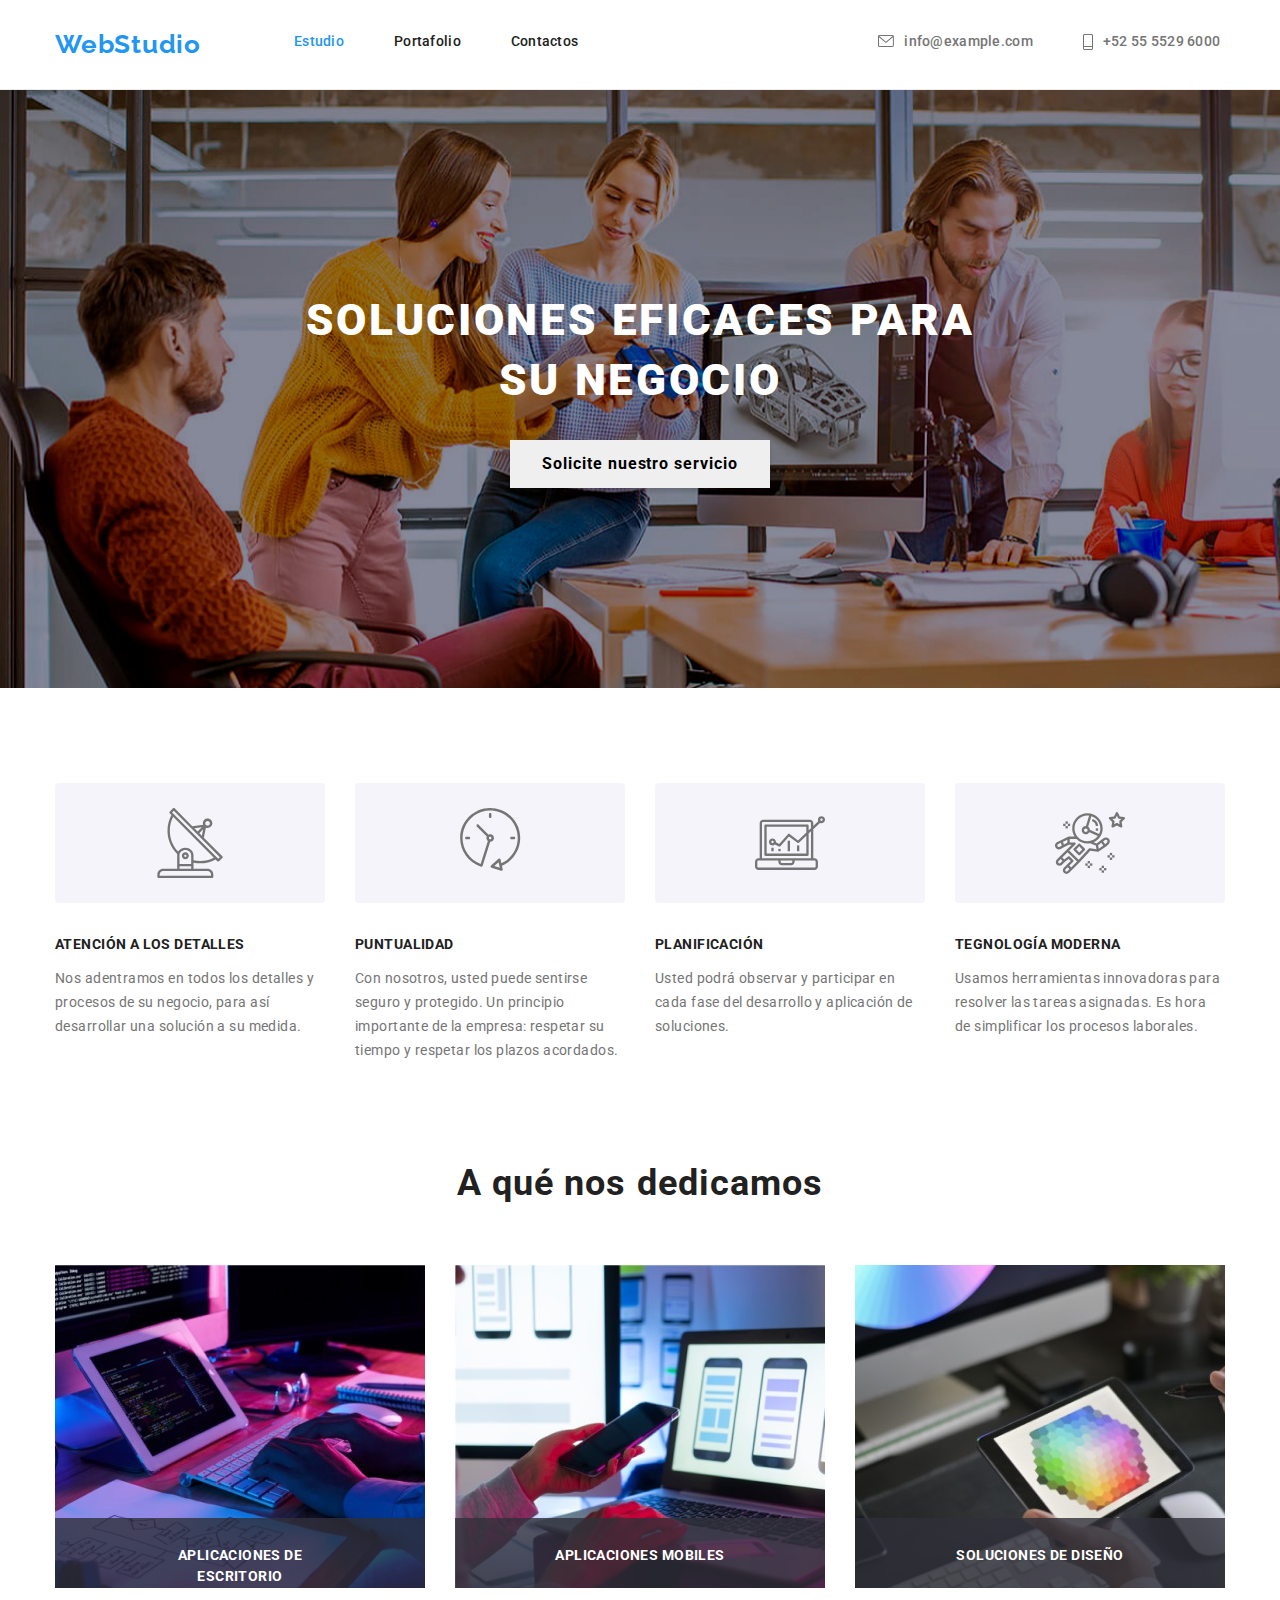
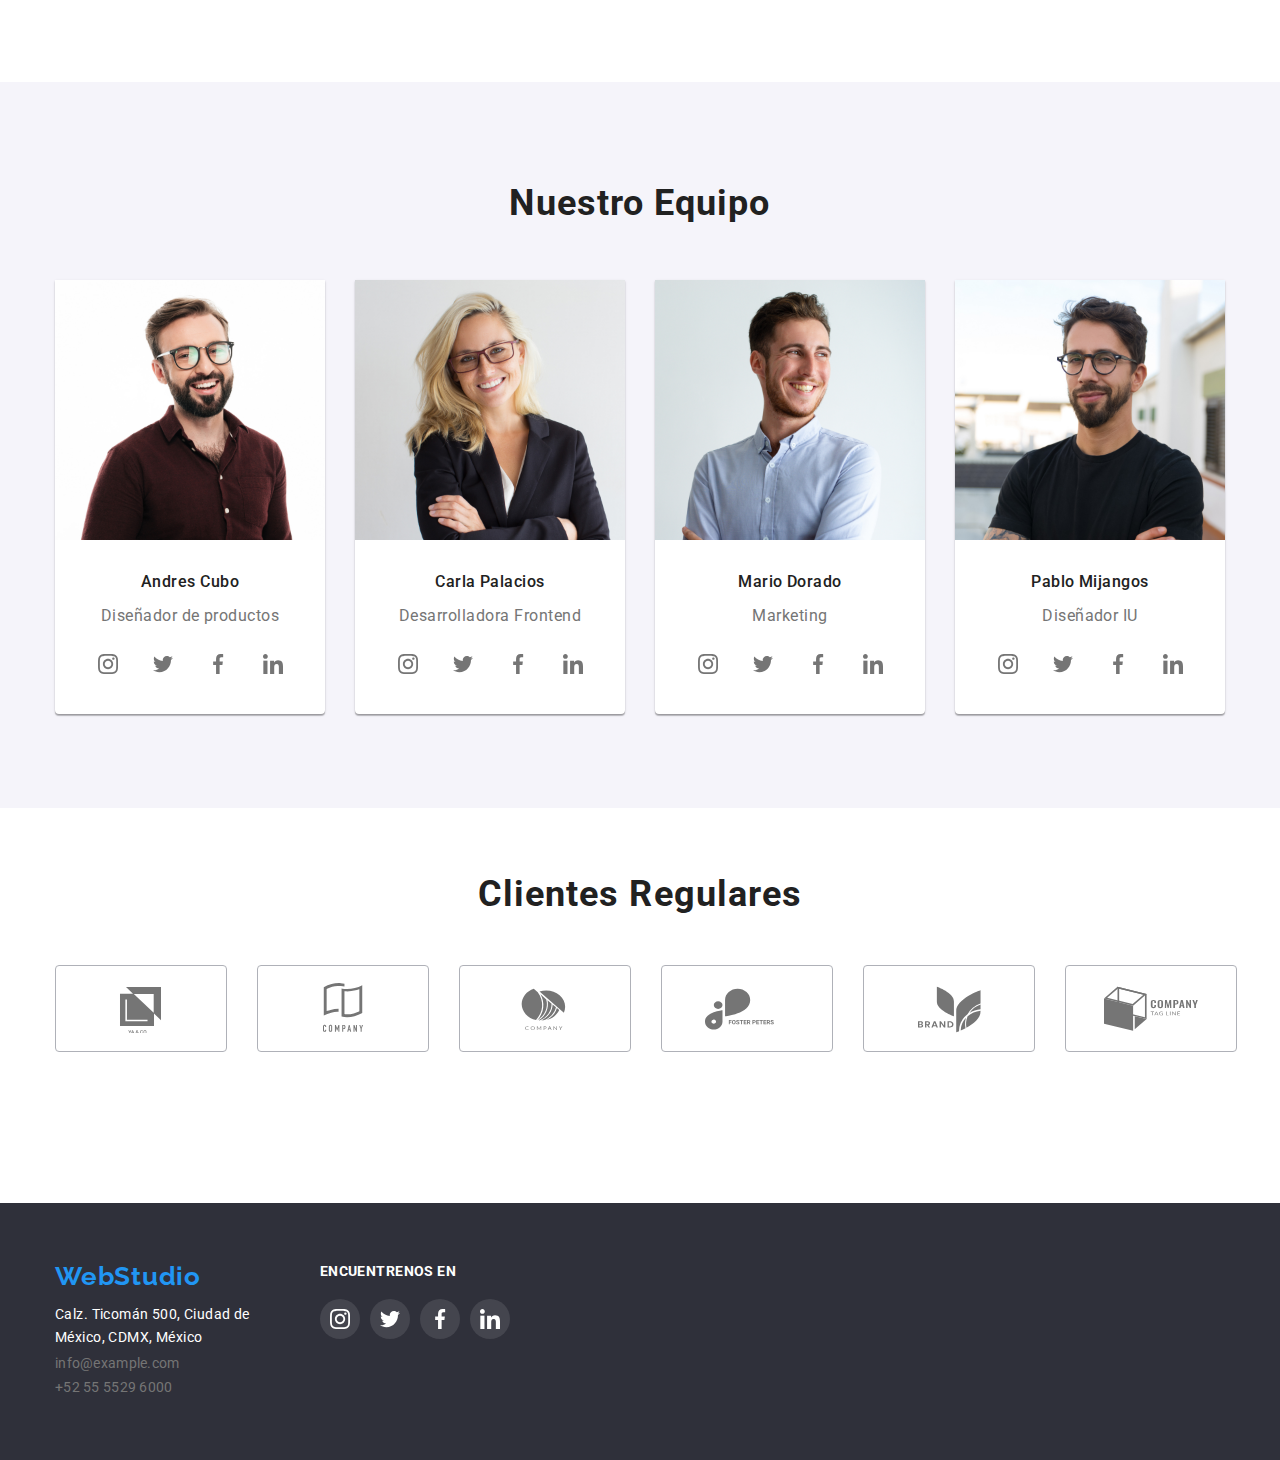
==== commit a59a1af8: "Cambios pertinentes 05" ====
--- a/index.html
+++ b/index.html
@@ -37,15 +37,15 @@
         <ul class="set-link-header">
           <li class="item-header">
             <svg class="icons-header">
-              <use href="./images/symbol-defs.svg#icon-correo"></use>
+              <use href="./images/symbol-defs.svg#icon-sobre"></use>
             </svg>
-            <a class="a-header-text" href="info@example.com">
+            <a class="a-header-text sobre" href="info@example.com">
               info@example.com
             </a>
           </li>
           <li class="item-header">
-            <svg class="icons-header">
-              <use href="./images/symbol-defs.svg#icon-telefono"></use>
+            <svg class="icons-header telefonio">
+              <use href="./images/symbol-defs.svg#icon-telefonio"></use>
             </svg>
             <a class="a-header-text" href="+525555296000"> +52 55 5529 6000 </a>
           </li>
@@ -71,7 +71,7 @@
             <li class="item-indicators">
               <div class="box-indicators">
                 <svg class="icons-indicators">
-                  <use href="./images/symbol-defs.svg#icon-antena"></use>
+                  <use href="./images/symbol-defs.svg#icon-antena-1"></use>
                 </svg>
               </div>
               <h3 class="indicators-title">ATENCIÓN A LOS DETALLES</h3>
@@ -83,7 +83,7 @@
             <li class="item-indicators">
               <div class="box-indicators">
                 <svg class="icons-indicators">
-                  <use href="./images/symbol-defs.svg#icon-diagrama"></use>
+                  <use href="./images/symbol-defs.svg#icon-reloj-1"></use>
                 </svg>
               </div>
               <h3 class="indicators-title">PUNTUALIDAD</h3>
@@ -96,7 +96,7 @@
             <li class="item-indicators">
               <div class="box-indicators">
                 <svg class="icons-indicators">
-                  <use href="./images/symbol-defs.svg#icon-diagrama"></use>
+                  <use href="./images/symbol-defs.svg#icon-diagrama-1"></use>
                 </svg>
               </div>
               <h3 class="indicators-title">PLANIFICACIÓN</h3>
@@ -108,7 +108,7 @@
             <li class="item-indicators">
               <div class="box-indicators">
                 <svg class="icons-indicators">
-                  <use href="./images/symbol-defs.svg#icon-astronauta"></use>
+                  <use href="./images/symbol-defs.svg#icon-astronauta-1"></use>
                 </svg>
               </div>
               <h3 class="indicators-title">TEGNOLOGÍA MODERNA</h3>
@@ -330,28 +330,28 @@
             <li>
               <div class="box-regular-customer">
                 <svg class="logos-regular-customer">
-                  <use href="./images/symbol-defs.svg#icon-yaco"></use>
-                </svg>
-              </div>
-            </li>
-            <li>
-              <div class="box-regular-customer">
-                <svg class="logos-regular-customer">
-                  <use href="./images/symbol-defs.svg#icon-company1"></use>
-                </svg>
-              </div>
-            </li>
-            <li>
-              <div class="box-regular-customer">
-                <svg class="logos-regular-customer">
-                  <use href="./images/symbol-defs.svg#icon-company2"></use>
-                </svg>
-              </div>
-            </li>
-            <li>
-              <div class="box-regular-customer">
-                <svg class="logos-regular-customer">
-                  <use href="./images/symbol-defs.svg#icon-foster"></use>
+                  <use href="./images/symbol-defs.svg#icon-logo-1"></use>
+                </svg>
+              </div>
+            </li>
+            <li>
+              <div class="box-regular-customer">
+                <svg class="logos-regular-customer">
+                  <use href="./images/symbol-defs.svg#icon-logo-2"></use>
+                </svg>
+              </div>
+            </li>
+            <li>
+              <div class="box-regular-customer">
+                <svg class="logos-regular-customer">
+                  <use href="./images/symbol-defs.svg#icon-logo-3"></use>
+                </svg>
+              </div>
+            </li>
+            <li>
+              <div class="box-regular-customer">
+                <svg class="logos-regular-customer">
+                  <use href="./images/symbol-defs.svg#icon-logo-4"></use>
                 </svg>
               </div>
             </li>
@@ -360,7 +360,7 @@
                 <svg class="logos-regular-customer">
                   <use
                     class="icons"
-                    href="./images/symbol-defs.svg#icon-brand"
+                    href="./images/symbol-defs.svg#icon-logo-5"
                   ></use>
                 </svg>
               </div>
@@ -370,7 +370,7 @@
                 <svg class="logos-regular-customer">
                   <use
                     class="icons"
-                    href="./images/symbol-defs.svg#icon-company3"
+                    href="./images/symbol-defs.svg#icon-logo-6"
                   ></use>
                 </svg>
               </div>
--- a/css/styles.css
+++ b/css/styles.css
@@ -150,12 +150,18 @@
 }
 
 .icons-header {
-  margin-right: 10px;
   height: 12px;
   width: 16px;
-  margin-top: 6px;
   fill: var(--color-icons);
   cursor: pointer;
+  margin-right: 10px;
+  margin-top: 5px;
+}
+
+.telefonio {
+  height: 16px;
+  width: 10px;
+  margin-top: 4px;
 }
 
 .item-header:hover .a-header-text {
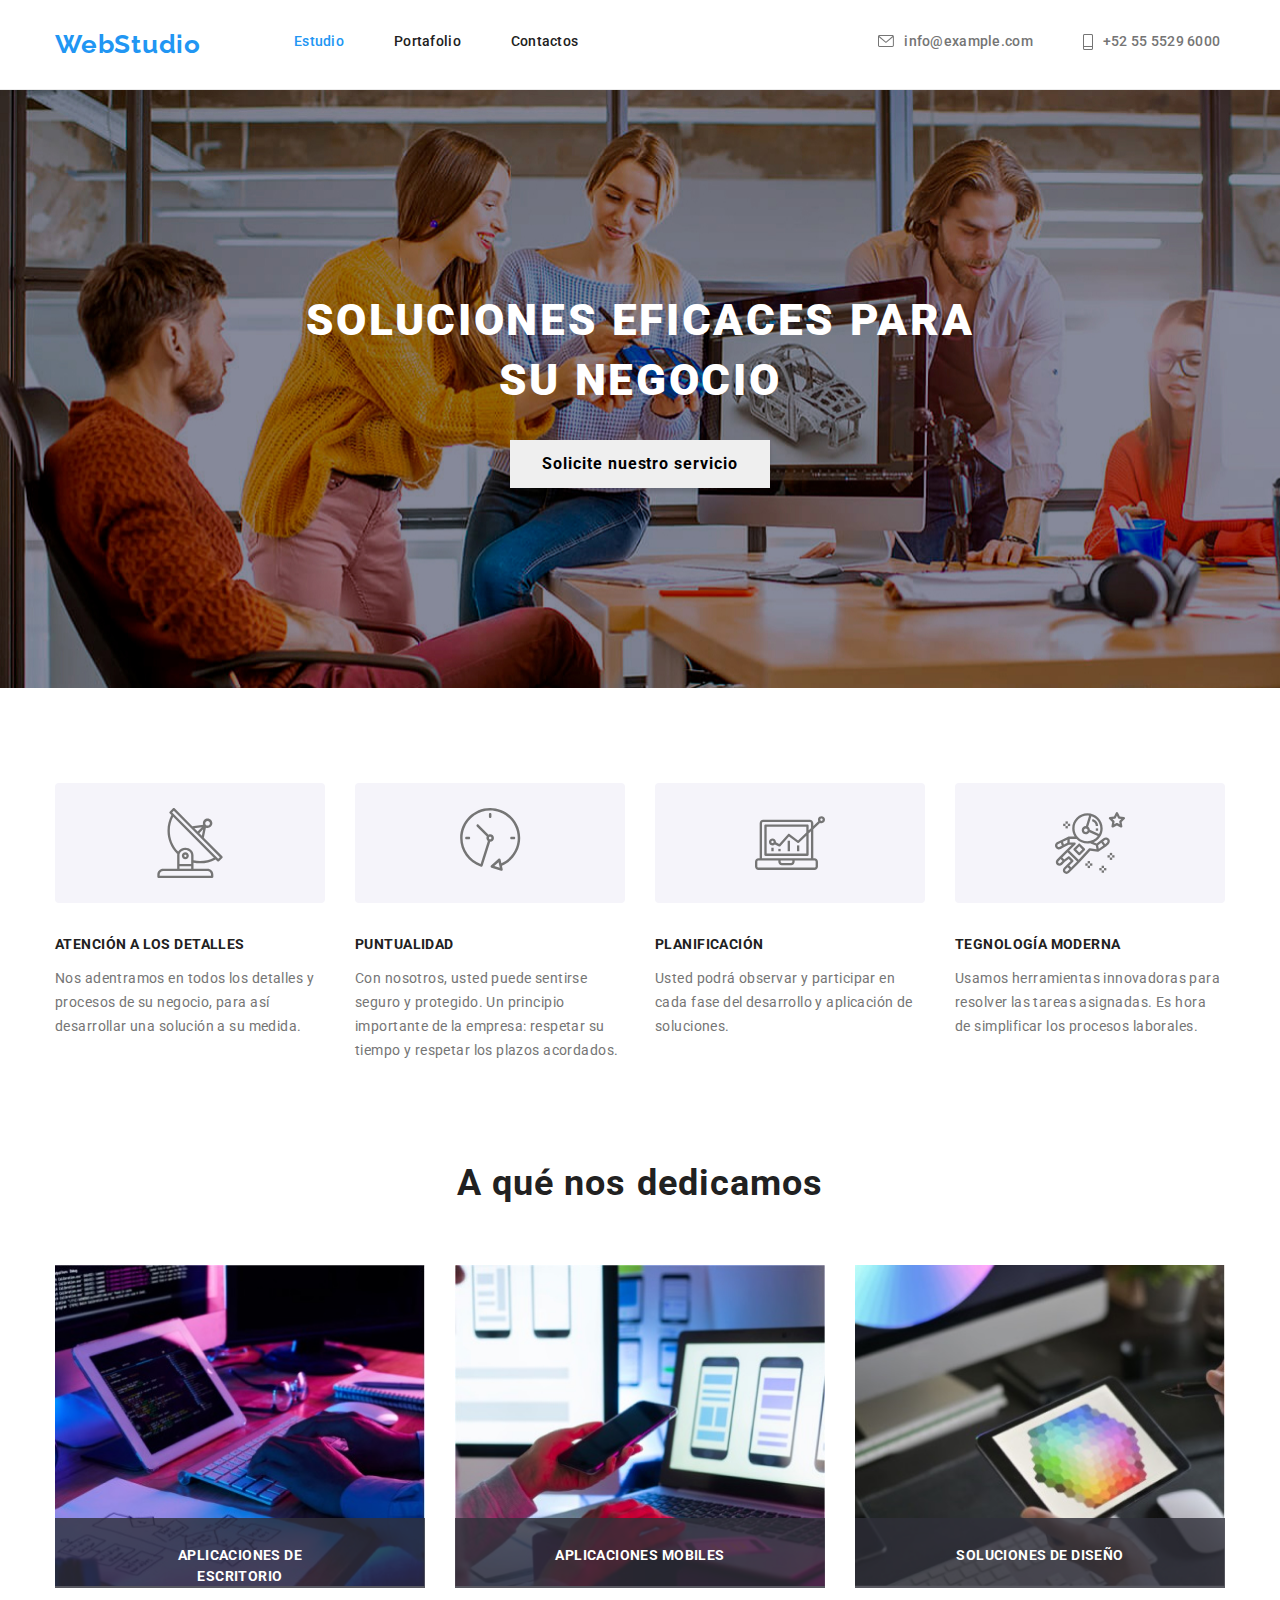
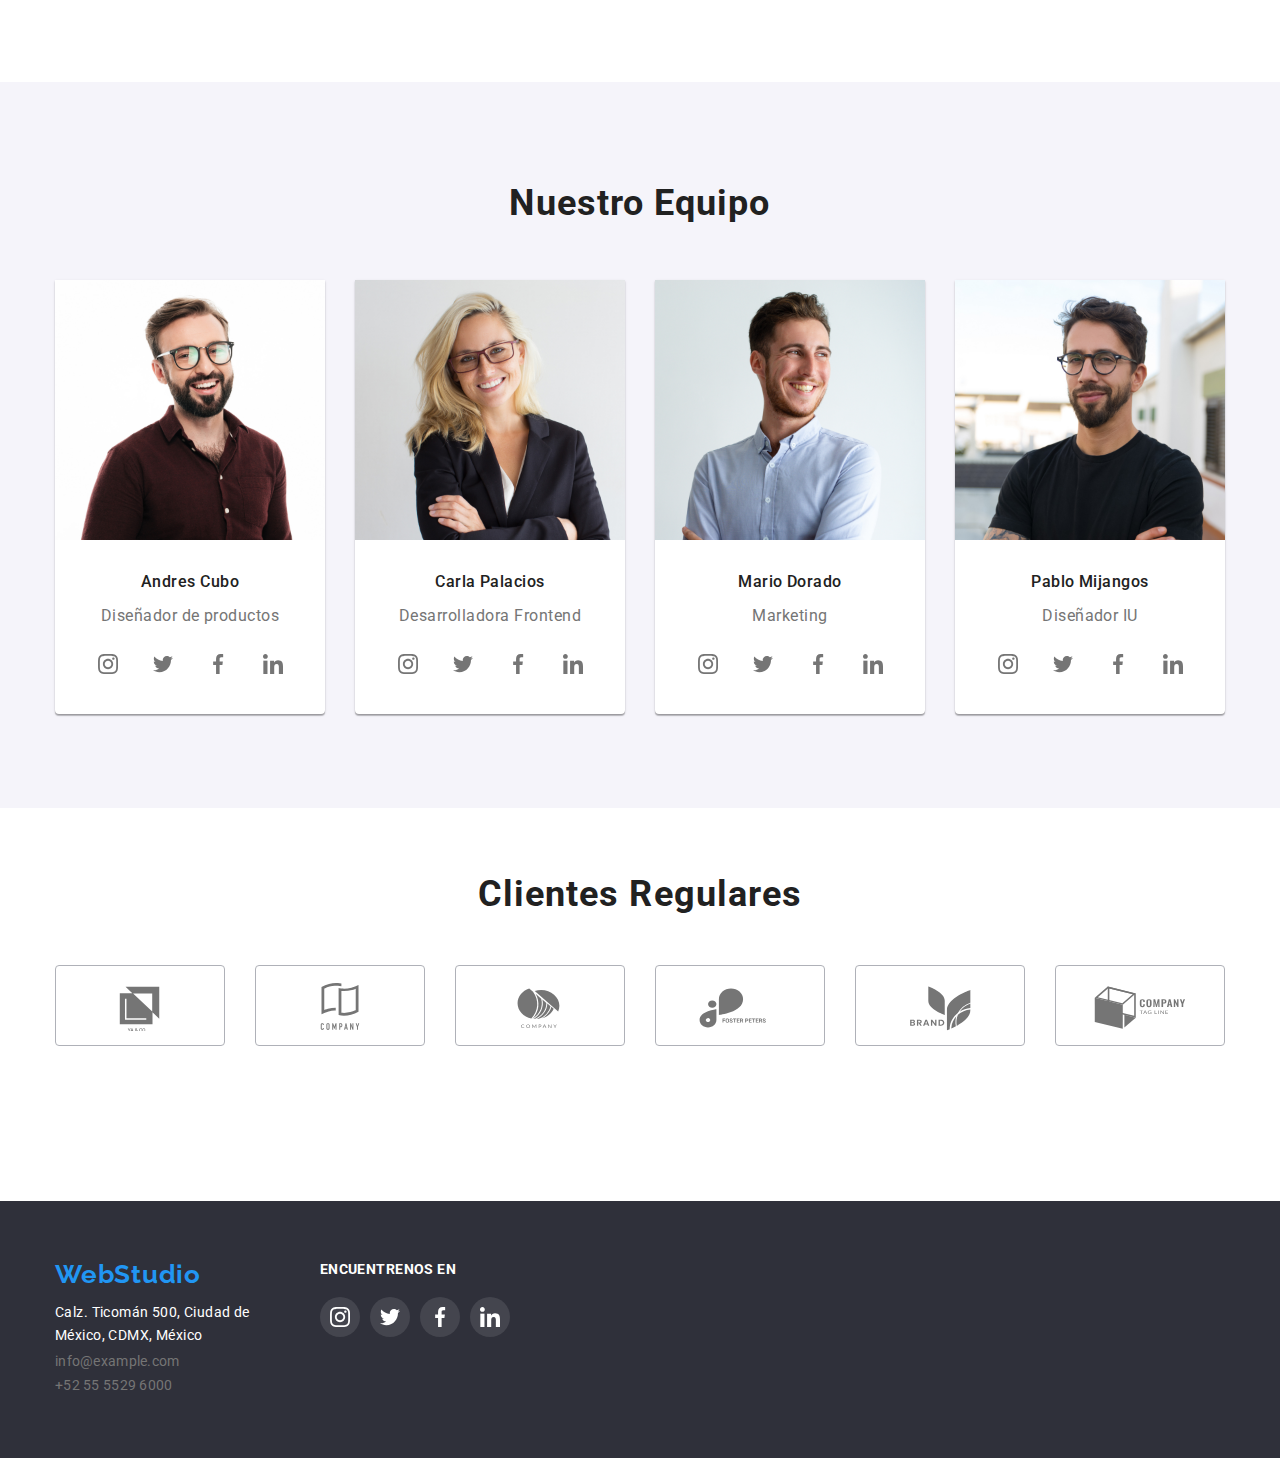
==== commit 6267ad47: "Cambios pertinentes 06" ====
--- a/index.html
+++ b/index.html
@@ -126,19 +126,40 @@
           <h2 class="dedicate-our-title">A qué nos dedicamos</h2>
           <ul class="set-images-dedicate">
             <!--imagen 1-->
-            <li class="background desktop-applications">
+            <li class="background">
+              <img
+                class="images-our-team"
+                src="./images/computablet1.jpg"
+                alt="Primer Miembro del Equipo"
+                width="370px"
+                height="294px"
+              />
               <div class="box-dedicate-bottom">
                 <p class="text-dedicate">APLICACIONES DE ESCRITORIO</p>
               </div>
             </li>
             <!--imagen 3-->
-            <li class="background mobile-apps">
+            <li class="background">
+              <img
+                class="images-our-team"
+                src="./images/compucelular2.jpg"
+                alt="Primer Miembro del Equipo"
+                width="370px"
+                height="294px"
+              />
               <div class="box-dedicate-bottom">
                 <p class="text-dedicate">APLICACIONES MOBILES</p>
               </div>
             </li>
             <!--imagen 4-->
-            <li class="background design-solutions">
+            <li class="background">
+              <img
+                class="images-our-team"
+                src="./images/tabletpaletacolores.jpg"
+                alt="Primer Miembro del Equipo"
+                width="370px"
+                height="294px"
+              />
               <div class="box-dedicate-bottom">
                 <p class="text-dedicate">SOLUCIONES DE DISEÑO</p>
               </div>
@@ -328,52 +349,52 @@
           <h2 class="title-regular-customers">Clientes Regulares</h2>
           <ul class="set-regular-customer">
             <li>
-              <div class="box-regular-customer">
+              <a class="box-regular-customer">
                 <svg class="logos-regular-customer">
                   <use href="./images/symbol-defs.svg#icon-logo-1"></use>
                 </svg>
-              </div>
-            </li>
-            <li>
-              <div class="box-regular-customer">
+              </a>
+            </li>
+            <li>
+              <a class="box-regular-customer">
                 <svg class="logos-regular-customer">
                   <use href="./images/symbol-defs.svg#icon-logo-2"></use>
                 </svg>
-              </div>
-            </li>
-            <li>
-              <div class="box-regular-customer">
+              </a>
+            </li>
+            <li>
+              <a class="box-regular-customer">
                 <svg class="logos-regular-customer">
                   <use href="./images/symbol-defs.svg#icon-logo-3"></use>
                 </svg>
-              </div>
-            </li>
-            <li>
-              <div class="box-regular-customer">
+              </a>
+            </li>
+            <li>
+              <a class="box-regular-customer">
                 <svg class="logos-regular-customer">
                   <use href="./images/symbol-defs.svg#icon-logo-4"></use>
                 </svg>
-              </div>
-            </li>
-            <li>
-              <div class="box-regular-customer">
+              </a>
+            </li>
+            <li>
+              <a class="box-regular-customer">
                 <svg class="logos-regular-customer">
                   <use
                     class="icons"
                     href="./images/symbol-defs.svg#icon-logo-5"
                   ></use>
                 </svg>
-              </div>
-            </li>
-            <li>
-              <div class="box-regular-customer">
+              </a>
+            </li>
+            <li>
+              <a class="box-regular-customer">
                 <svg class="logos-regular-customer">
                   <use
                     class="icons"
                     href="./images/symbol-defs.svg#icon-logo-6"
                   ></use>
                 </svg>
-              </div>
+              </a>
             </li>
           </ul>
         </div>
--- a/css/styles.css
+++ b/css/styles.css
@@ -174,7 +174,7 @@
 
 /* Main Section Heroes */
 .container-heroes {
-  background-image: url(/images/Imagen.jpg);
+  background-image: url(/./images/Imagen.jpg);
   padding-top: 200px;
   padding-bottom: 200px;
 }
@@ -302,18 +302,6 @@
   position: relative;
 }
 
-.desktop-applications {
-  background-image: url(/images/computablet1.jpg);
-}
-
-.mobile-apps {
-  background-image: url(/images/compucelular2.jpg);
-}
-
-.design-solutions {
-  background-image: url(/images/tabletpaletacolores.jpg);
-}
-
 .box-dedicate-bottom {
   width: 370px;
   height: 70px;
@@ -443,12 +431,12 @@
 }
 
 .box-regular-customer {
+}
+
+.logos-regular-customer {
+  box-sizing: border-box;
   border: 1px solid #afb1b8;
   border-radius: 4px;
-}
-
-.logos-regular-customer {
-  box-sizing: border-box;
   width: 170px;
   height: 81px;
   padding: 14px 32px;
@@ -458,6 +446,7 @@
 
 .box-regular-customer:hover .logos-regular-customer {
   fill: var(--color-pseudoclase);
+  border-color: var(--color-pseudoclase);
 }
 
 /* page Briefcase*/
